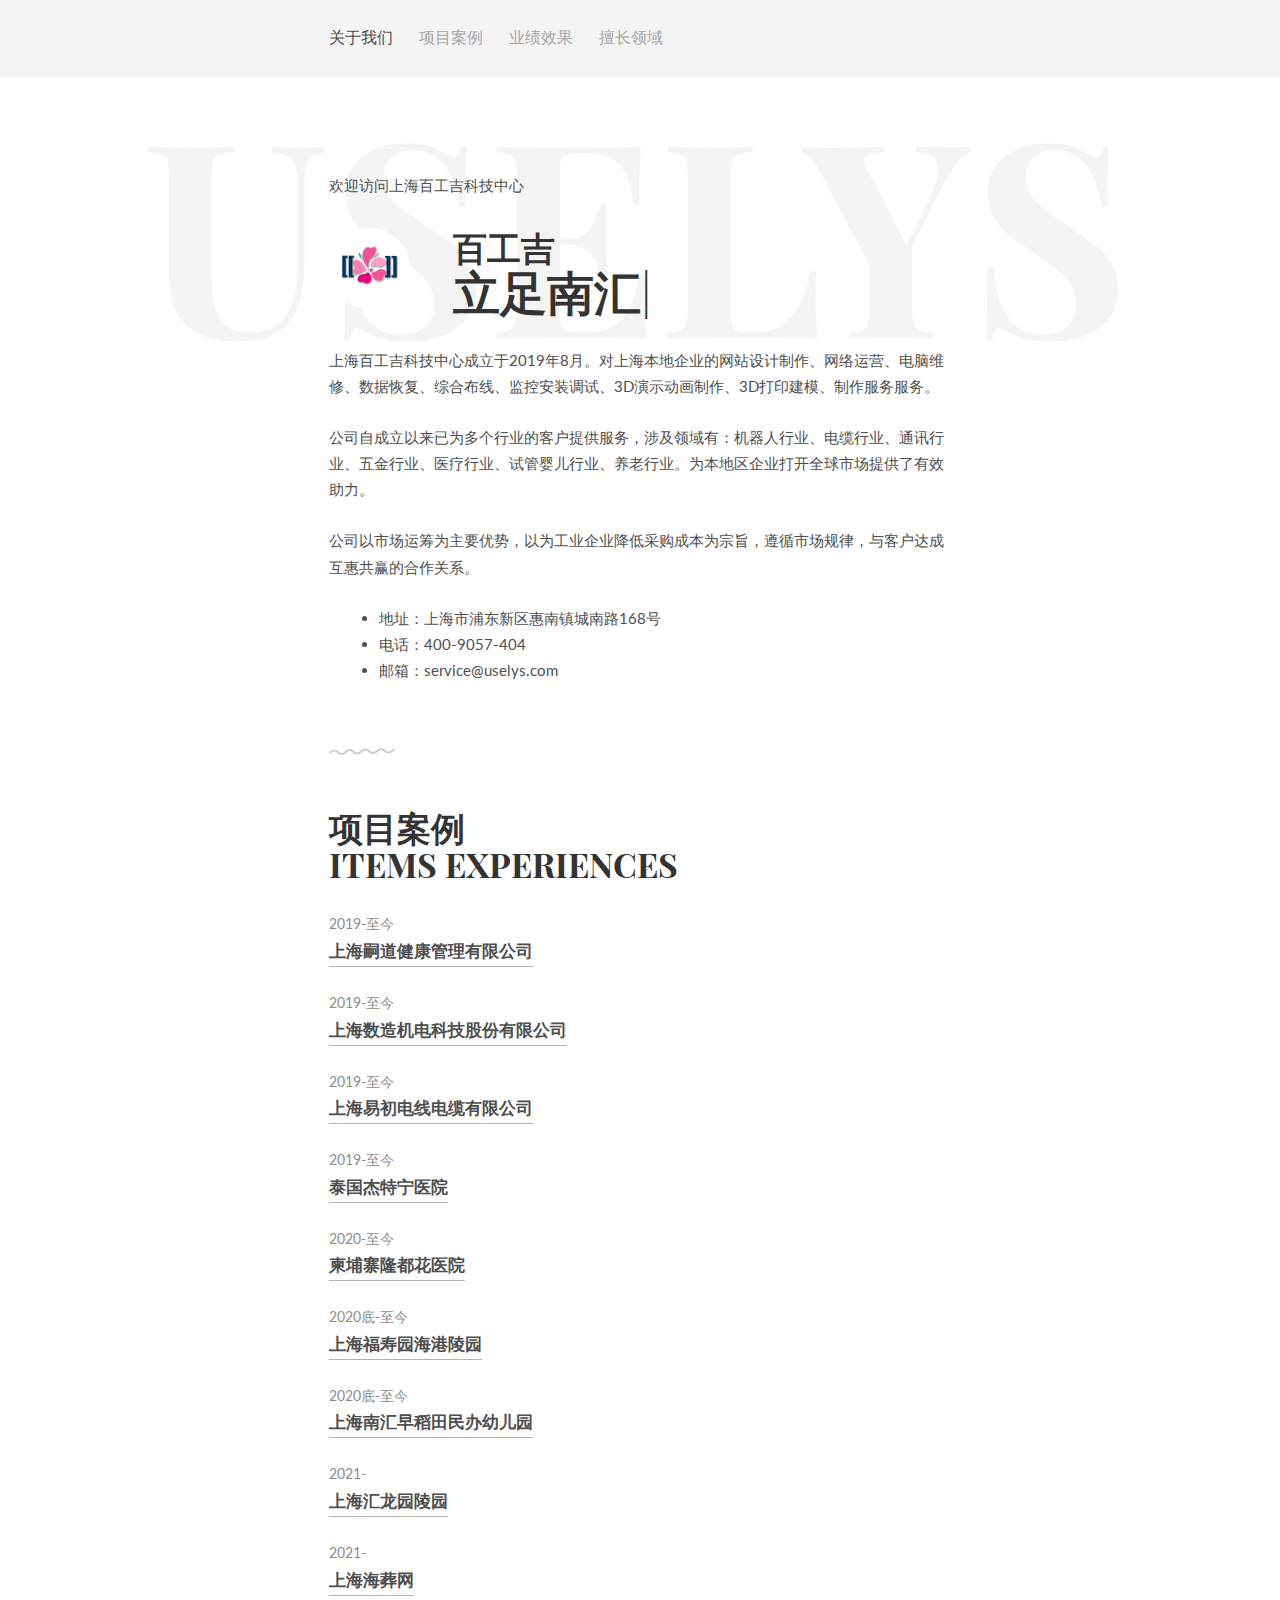
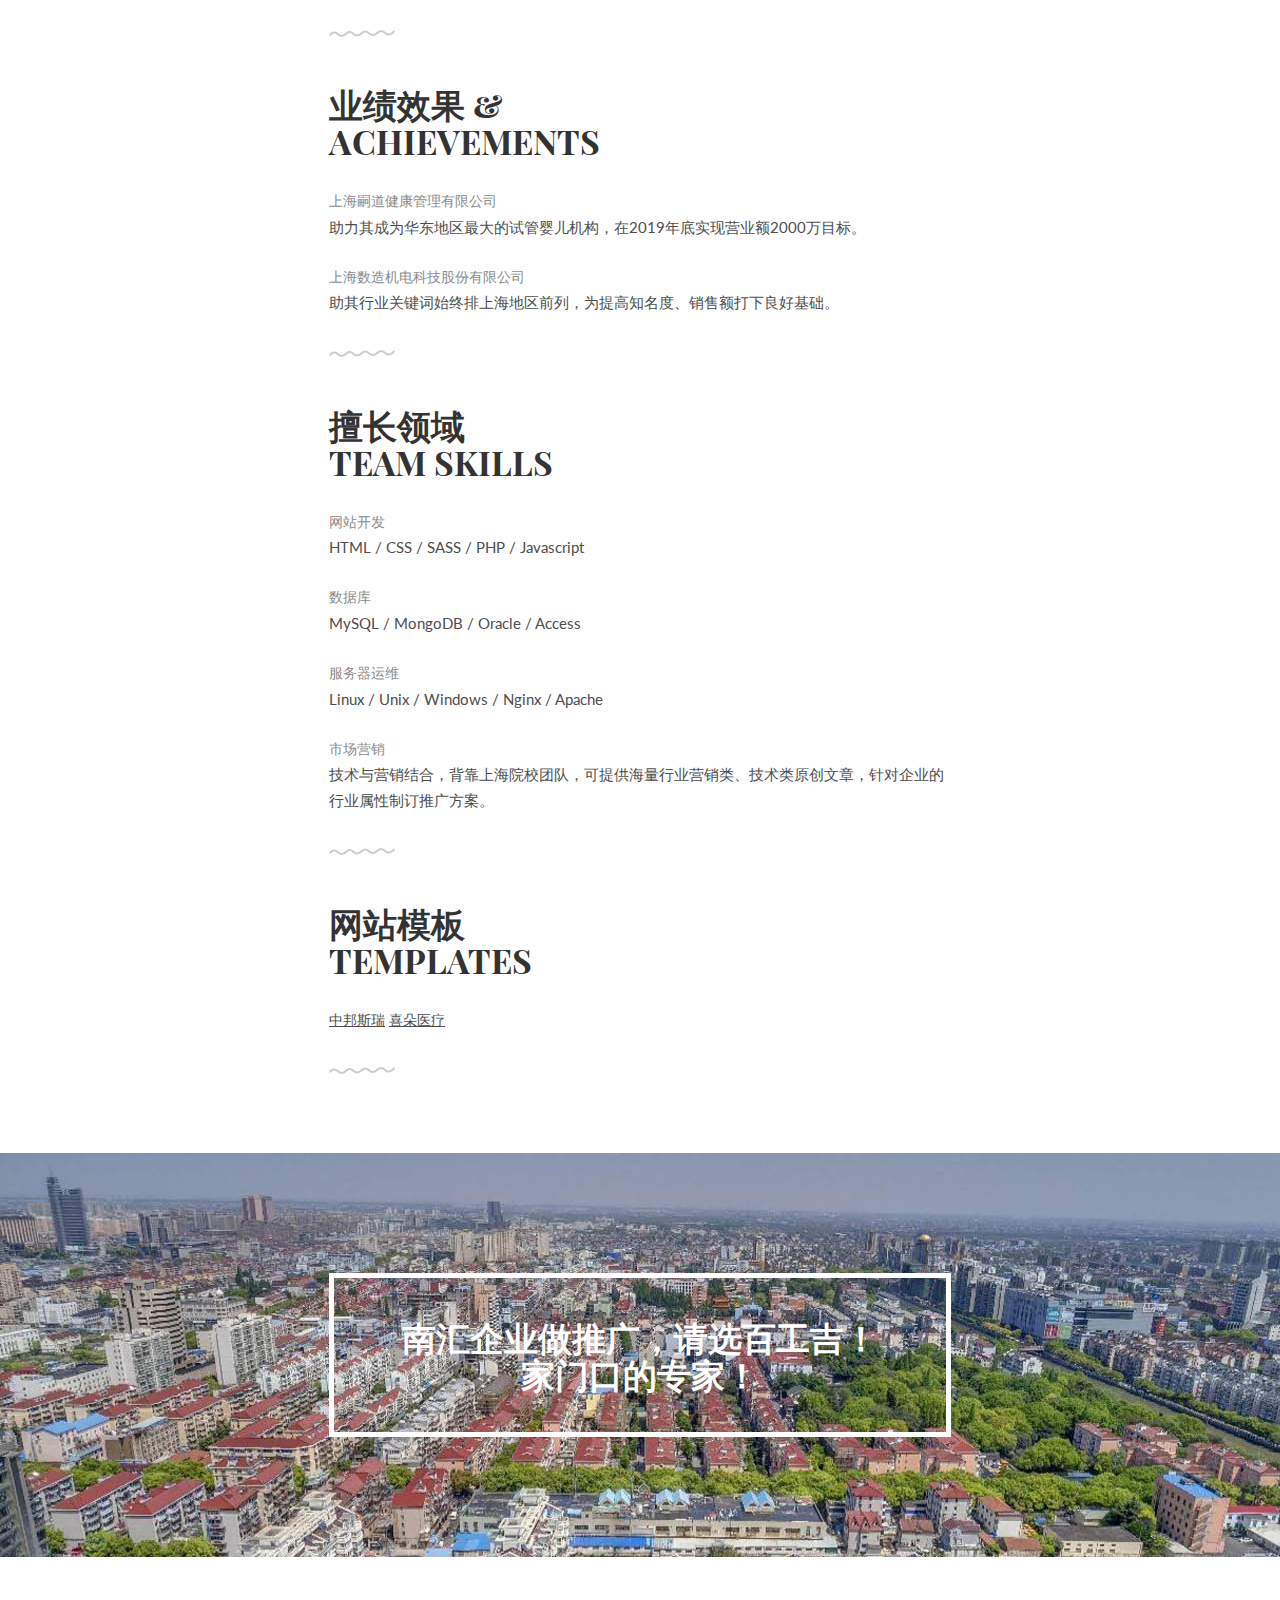
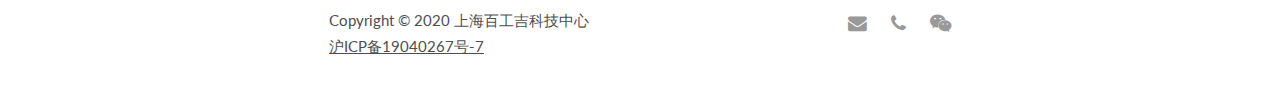
==== index.html @ 1d19311f "Update index.html" ====
<!DOCTYPE html>
<html>
<head>
<title>上海百工吉科技中心</title>
<meta charset="utf-8" />
<meta name="viewport" content="width=device-width, initial-scale=1">
<meta name="description" content="专注于对上海本地企业的网站设计制作、网络推广、电脑维修服务，在本地区有独有优势。">
<meta name="author" content="南汇村长">
<meta name="viewport" content="width=device-width, initial-scale=1" />
<link rel="stylesheet" href="css/kube.min.css" />
<link rel="stylesheet" href="css/font-awesome.min.css" />
<link rel="stylesheet" href="css/custom.min.css" />
<link rel="shortcut icon" href="img/favicon.ico" />
<link href='https://fonts.googleapis.com/css?family=Playfair+Display+SC:700' rel='stylesheet' type='text/css'>
<link href='https://fonts.googleapis.com/css?family=Lato:400,700' rel='stylesheet' type='text/css'>
<style>
	.intro h1:before {
		content: 'USELYS';
	}
</style>
</head>
<body>
<!-- Navigation -->
<div class="main-nav">
	<div class="container">
		<header class="group top-nav">
			<div class="navigation-toggle" data-tools="navigation-toggle" data-target="#navbar-1">
				<span class="logo">百工吉</span>
			</div>
			<nav id="navbar-1" class="navbar item-nav">
				<ul>
					<li class="active"><a href="#about">关于我们</a></li>
					<li><a href="#experiences">项目案例</a></li>
					<li><a href="#achievements">业绩效果</a></li>
					<li><a href="#skills">擅长领域</a></li>
				</ul>
			</nav>
		</header>
	</div>
</div>

<!-- Introduction -->
<div class="intro section" id="about">
	<div class="container">
		<p>欢迎访问上海百工吉科技中心</p>
		<div class="units-row units-split wrap">
			<div class="unit-20">
				<img src="img/ava.jpg" alt="Avatar">
			</div>
			<div class="unit-80">
				<h1>百工吉<br><span id="typed"></span></h1>
			</div>
			<p>
				上海百工吉科技中心成立于2019年8月。对上海本地企业的网站设计制作、网络运营、电脑维修、数据恢复、综合布线、监控安装调试、3D演示动画制作、3D打印建模、制作服务服务。
			</p>
			<p>
				公司自成立以来已为多个行业的客户提供服务，涉及领域有：机器人行业、电缆行业、通讯行业、五金行业、医疗行业、试管婴儿行业、养老行业。为本地区企业打开全球市场提供了有效助力。
			</p>
			<p>
				公司以市场运筹为主要优势，以为工业企业降低采购成本为宗旨，遵循市场规律，与客户达成互惠共赢的合作关系。
			</p>
			<ul>
				<li>地址：上海市浦东新区惠南镇城南路168号</li>
				<li>电话：400-9057-404</li>
				<li>邮箱：service@uselys.com</li>
			</ul>

		</div>
	</div>
</div>

<!-- Work Experience -->
<div class="work section second" id="experiences">
	<div class="container">
		<h1>项目案例<br>Items Experiences</h1>
		<ul class="work-list">
			<li>2019-至今</li>
			<li><a href="https://www.storkchina.com" target="_blank">上海嗣道健康管理有限公司</a></li>
		</ul>
		<ul class="work-list">
			<li>2019-至今</li>
			<li><a rel="nofollow" href="http://www.digitalmanu.com/" target="_blank">上海数造机电科技股份有限公司</a></li>
		</ul>
		<ul class="work-list">
			<li>2019-至今</li>
			<li><a rel="nofollow" href="https://www.echuflex.com/" target="_blank">上海易初电线电缆有限公司</a></li>
		</ul>
		<ul class="work-list">
			<li>2019-至今</li>
			<li><a rel="nofollow" href="https://www.jetaninchina.com/" target="_blank">泰国杰特宁医院</a></li>
		</ul>
		<ul class="work-list">
			<li>2020-至今</li>
			<li><a rel="nofollow" href="https://www.rumdulhospital.com/" target="_blank">柬埔寨隆都花医院</a></li>
		</ul>
		<ul class="work-list">
			<li>2020底-至今</li>
			<li><a rel="nofollow" href="https://www.shanghaifuneral.com/" target="_blank">上海福寿园海港陵园</a></li>
		</ul>
		<ul class="work-list">
			<li>2020底-至今</li>
			<li><a rel="nofollow" href="https://www.ipenh.com/" target="_blank">上海南汇早稻田民办幼儿园</a></li>
		</ul>
		<ul class="work-list">
			<li>2021-</li>
			<li><a rel="nofollow" href="https://www.soultoon.org/" target="_blank">上海汇龙园陵园</a></li>
		</ul>
		<ul class="work-list">
			<li>2021-</li>
			<li><a rel="nofollow" href="https://www.nanhuibz.com/" target="_blank">上海海葬网</a></li>
		</ul>

	</div>
</div>

<!-- Award & Achievements -->
<div class="award section second" id="achievements">
	<div class="container">
		<h1>业绩效果 &amp;<br>Achievements</h1>
		<ul class="award-list list-flat">
			<li>上海嗣道健康管理有限公司</li>
			<li>助力其成为华东地区最大的试管婴儿机构，在2019年底实现营业额2000万目标。</li>
		</ul>
		<ul class="award-list list-flat">
			<li>上海数造机电科技股份有限公司</li>
			<li>助其行业关键词始终排上海地区前列，为提高知名度、销售额打下良好基础。</li>
		</ul>
	</div>
</div>
<!-- Technical Skills -->
<div class="skills section second" id="skills">
	<div class="container">
		<h1>擅长领域<br>Team Skills</h1>
		<ul class="skill-list list-flat">
			<li>网站开发</li>
			<li>HTML / CSS / SASS / PHP / Javascript</li>
		</ul>
		<ul class="skill-list list-flat">
			<li>数据库</li>
			<li>MySQL / MongoDB / Oracle / Access</li>
		</ul>
		<ul class="skill-list list-flat">
			<li>服务器运维</li>
			<li>Linux / Unix / Windows / Nginx / Apache</li>
		</ul>
		<ul class="skill-list list-flat">
			<li>市场营销</li>
			<li>技术与营销结合，背靠上海院校团队，可提供海量行业营销类、技术类原创文章，针对企业的行业属性制订推广方案。</li>
		</ul>
	</div>
</div>

<div class="skills section second">
	<div class="container">
		<h1>网站模板<br>Templates</h1>
		<ul class="skill-list list-flat">
			<li><a href="https://demo000001.uselys.com">中邦斯瑞</a> <a href="https://demo000002.uselys.com">喜朵医疗</a></li>
			
		</ul>

	</div>
</div>

<!-- Quote -->
<div class="quote">
	<div class="container text-centered">
		<h1>南汇企业做推广，请选百工吉！ <br />家门口的专家！</h1>
	</div>
</div>

<footer>
	<div class="container">
		<div class="units-row">
			<div class="unit-50">
				<p>Copyright &copy; 2020 上海百工吉科技中心 <br /> <a rel="nofollow" href="https://beian.miit.gov.cn" target="_blank">沪ICP备19040267号-7</a></p>
			</div>
			<div class="unit-50">
				<ul class="social list-flat right">
					<li><a href="mailto:service@uselys.com"><i class="fa fa-envelope"></i></a></li>
					<li><a href="tel://13166322138"><i class="fa fa-phone"></i></a></li>
					<li><a href="wechat://13166322138"><i class="fa fa-wechat"></i></a></li>
				</ul>
			</div>
		</div>
	</div>
</footer>

<!-- Javascript -->
<script src="js/jquery.min.js"></script>
<script src="js/typed.min.js"></script>
<script src="js/kube.min.js"></script>
<script src="js/site.js"></script>
<script>
	function newTyped(){}$(function(){$("#typed").typed({
	// Change to edit type effect
	strings: ["立足南汇", "服务南汇", "共同致富"],

	typeSpeed:90,backDelay:700,contentType:"html",loop:!0,resetCallback:function(){newTyped()}}),$(".reset").click(function(){$("#typed").typed("reset")})});
</script>
<script>
var _hmt = _hmt || [];
(function() {
  var hm = document.createElement("script");
  hm.src = "https://hm.baidu.com/hm.js?5b2818a821d082c83058920a91858f3f";
  var s = document.getElementsByTagName("script")[0]; 
  s.parentNode.insertBefore(hm, s);
})();
</script>

</body>
</html>
---- css/kube.min.css ----
*,*:before,*:after{-webkit-box-sizing:border-box;-moz-box-sizing:border-box;box-sizing:border-box}html{font-family:sans-serif;-ms-text-size-adjust:100%;-webkit-text-size-adjust:100%}html,body,div,span,object,iframe,p,blockquote,pre,a,abbr,acronym,address,big,cite,code,del,dfn,em,img,ins,kbd,q,s,samp,small,strike,strong,sub,sup,tt,var,b,u,i,center,dl,dt,dd,ol,ul,li,fieldset,form,label,legend,table,caption,tbody,tfoot,thead,tr,th,td,article,aside,canvas,details,embed,figure,figcaption,footer,header,hgroup,menu,nav,output,ruby,section,summary,time,mark,audio,video,h1,h2,h3,h4,h5,h6{margin:0;padding:0;border:0;outline:0;font-size:100%;vertical-align:baseline;background:transparent}a:active,a:hover{outline:0}article,aside,details,figcaption,figure,footer,header,hgroup,main,nav,section,embed,object,iframe,audio,video,canvas,progress,meter,output,textarea{display:block}audio:not([controls]){display:none;height:0}blockquote,q{quotes:none}blockquote p:before,blockquote p:after,q:before,q:after{content:'';content:none}table{border-collapse:collapse;border-spacing:0}caption,th,td{text-align:left;vertical-align:top}thead th,thead td{font-weight:bold;vertical-align:bottom}a img,th img,td img{vertical-align:top}button,input,select,textarea{margin:0}textarea{overflow:auto;vertical-align:top;resize:vertical}button{width:auto;overflow:visible}input[type="reset"],input[type="submit"],input[type="file"],input[type="radio"],input[type="checkbox"],select,button{cursor:pointer}input[type="radio"],input[type="checkbox"]{font-size:110%;position:relative;top:-1px;margin-right:3px}input[type="search"]{-webkit-appearance:textfield}input[type="search"]::-webkit-search-decoration,input[type="search"]::-webkit-search-cancel-button{-webkit-appearance:none}hr{display:block;height:1px;border:0;border-top:1px solid #ddd}img,video,audio,embed,object{max-width:100%}img,video,embed,object{height:auto}embed,object{height:100%}img{vertical-align:middle;-ms-interpolation-mode:bicubic}body{font-family:"Helvetica Neue",Helvetica,Tahoma,sans-serif;font-size:.9375em;line-height:1.65em;background:#fff;color:#222}a{color:#134da5}a:focus,a:hover{color:#de2c3b}h1,h2,h3,h4,h5,h6,.h1,.h2,.h3,.h4,.h5,.h6{font-family:"Helvetica Neue",Helvetica,Tahoma,sans-serif;font-weight:bold;color:#000;text-rendering:optimizeLegibility;margin:0 0 .5em 0}h1,.h1,h2,.h2{line-height:1.1}h3,.h3,h4,.h4{line-height:1.3}h1,.h1{font-size:2.25em}h2,.h2{font-size:1.5em;margin-bottom:.7em}h3,.h3{font-size:1.3125em}h4,.h4{font-size:1.125em}h5,.h5{font-size:1em}h6,.h6{font-size:.75em;text-transform:uppercase}.lead{font-size:1.3125em;line-height:1.5;margin-bottom:1.0999999999999999em}p,ul,ol,dl,dd,dt,blockquote,td,th{line-height:1.65em}ul,ol,ul ul,ol ol,ul ol,ol ul{margin:0 0 0 3.3em}ul li,ol li{text-align:left}ol ol li{list-style-type:lower-alpha}ol ol ol li{list-style-type:lower-roman}p,ul,ol,dl,blockquote,hr,pre,table,form,fieldset,figure,address{margin-bottom:1.65em}blockquote{position:relative;font-style:italic;font-size:1.125em;margin-left:2.4749999999999996em;padding-left:1.65em;border-left:2px solid #ddd}blockquote p{margin-bottom:.5em}blockquote small,cite{color:rgba(0,0,0,0.4);font-style:italic}small,blockquote cite{font-size:12.75px;line-height:1}address{font-style:normal}dl dt{font-weight:bold}dd{margin-left:1.65em}s,del{text-decoration:line-through}abbr[title],dfn[title]{border-bottom:1px dotted #0f0f0f;cursor:help}strong,b{font-weight:bold}em,i{font-style:italic}sub,sup{font-size:11.25px;line-height:0;position:relative}sup{top:-0.5em}sub{bottom:-0.25em}figcaption{margin:.3em 0;font-size:12.75px;font-style:italic}ins,u{text-decoration:underline}mark{background-color:#ffc800;color:#0f0f0f;text-decoration:none}pre,code,kbd,samp,var,output{font-size:90%;font-style:normal;font-family:Menlo,Monaco,Consolas,"Courier New",monospace}pre{margin-top:1.65em;font-size:100%;line-height:1.5;color:#222;overflow:auto}code,samp,kbd{padding:3px 6px 2px 6px;display:inline-block;line-height:1;border-radius:2px}code{background:#f4f4f4;border:1px solid #d4d4d4}pre code{font-size:100%;border:0;padding:0;background:0;line-height:1.65em}var{color:rgba(0,0,0,0.5)}samp{background:#d3e3fb;border:1px solid #b2cef8}kbd{background:#0f0f0f;color:rgba(255,255,255,0.85);white-space:nowrap}button:active,button:focus{outline:0}textarea,select{font-family:"Helvetica Neue",Helvetica,Tahoma,sans-serif;font-size:1em;box-shadow:none}textarea,select[multiple],select[multiple="multiple"]{padding:.3em .35em;line-height:1.35em;width:100%}input[type="text"],input[type="password"],input[type="email"],input[type="url"],input[type="phone"],input[type="tel"],input[type="number"],input[type="datetime"],input[type="date"],input[type="month"],input[type="color"],input[type="time"],input[type="search"],input[type="datetime-local"]{font-family:"Helvetica Neue",Helvetica,Tahoma,sans-serif;font-size:1em;box-shadow:none;padding:.3em .35em;line-height:1.65em;border-radius:0;outline:0}select[multiple],select[multiple="multiple"],textarea,input[type="text"],input[type="password"],input[type="email"],input[type="url"],input[type="phone"],input[type="tel"],input[type="number"],input[type="datetime"],input[type="date"],input[type="month"],input[type="color"],input[type="time"],input[type="search"],input[type="datetime-local"]{background:#fff;border:1px solid #ccc;position:relative;z-index:2;-webkit-appearance:none}textarea[disabled],input[type="text"][disabled],input[type="password"][disabled],input[type="email"][disabled],input[type="url"][disabled],input[type="phone"][disabled],input[type="tel"][disabled],input[type="number"][disabled],input[type="datetime"][disabled],input[type="date"][disabled],input[type="month"][disabled],input[type="color"][disabled],input[type="time"][disabled],input[type="search"][disabled],input[type="datetime-local"][disabled]{resize:none;color:rgba(0,0,0,0.5)}select[disabled],input[type="checkbox"][disabled],input[type="radio"][disabled]{cursor:default}input::-moz-focus-inner,button::-moz-focus-inner{border:0;padding:0}input[type="range"]{position:relative;top:3px}select{margin-bottom:0!important}fieldset{padding:1.65em;margin-bottom:1.65em;border:1px solid #ccc}fieldset *:last-child{margin-bottom:0!important}legend{font-weight:bold;padding:0 1em;margin-left:-1em}table{max-width:100%;width:100%;empty-cells:show}table caption{text-transform:uppercase;padding:0 1.0999999999999999em;color:rgba(0,0,0,0.4);font-size:12.75px}table th,table td{border-bottom:1px solid #eee;padding:.825em 1.0999999999999999em}table tfoot th,table tfoot td{color:rgba(0,0,0,0.4)}.units-container:after,.units-row:after{content:"";display:table;clear:both}.units-container:after,.units-row:after{content:"";display:table;clear:both}.units-container{padding-top:1px;margin-top:-1px}.units-row{margin-bottom:1.65em}.width-100,.unit-100{width:100%}.width-90,.unit-90{width:90%}.width-80,.unit-80{width:80%}.width-75,.unit-75{width:75%}.width-70,.unit-70{width:70%}.width-66,.unit-66{width:66.6%}.width-65,.unit-65{width:65%}.width-60,.unit-60{width:60%}.width-50,.unit-50{width:50%}.width-40,.unit-40{width:40%}.width-35,.unit-35{width:35%}.width-33,.unit-33{width:33.3%}.width-30,.unit-30{width:30%}.width-25,.unit-25{width:25%}.width-20,.unit-20{width:20%}.width-10,.unit-10{width:10%}.units-row .unit-90,.units-row .unit-80,.units-row .unit-75,.units-row .unit-70,.units-row .unit-66,.units-row .unit-65,.units-row .unit-60,.units-row .unit-50,.units-row .unit-40,.units-row .unit-35,.units-row .unit-33,.units-row .unit-30,.units-row .unit-25,.units-row .unit-20,.units-row .unit-10{float:left;margin-left:3%}.units-row .unit-90:first-child,.units-row .unit-80:first-child,.units-row .unit-75:first-child,.units-row .unit-70:first-child,.units-row .unit-66:first-child,.units-row .unit-65:first-child,.units-row .unit-60:first-child,.units-row .unit-50:first-child,.units-row .unit-40:first-child,.units-row .unit-35:first-child,.units-row .unit-33:first-child,.units-row .unit-30:first-child,.units-row .unit-25:first-child,.units-row .unit-20:first-child,.units-row .unit-10:first-child{margin-left:0}.units-row .unit-90{width:89.7%}.units-row .unit-80{width:79.4%}.units-row .unit-75{width:74.25%}.units-row .unit-70{width:69.1%}.units-row .unit-66{width:65.66666666666666%}.units-row .unit-65{width:65.66666666666666%}.units-row .unit-60{width:58.800000000000004%}.units-row .unit-50{width:48.5%}.units-row .unit-40{width:38.2%}.units-row .unit-35{width:31.333333333333332%}.units-row .unit-33{width:31.333333333333332%}.units-row .unit-30{width:27.9%}.units-row .unit-25{width:22.75%}.units-row .unit-20{width:17.6%}.units-row .unit-10{width:7.3%}.unit-push-90,.unit-push-80,.unit-push-75,.unit-push-70,.unit-push-66,.unit-push-65,.unit-push-60,.unit-push-50,.unit-push-40,.unit-push-35,.unit-push-33,.unit-push-30,.unit-push-25,.unit-push-20,.unit-push-10{position:relative}.unit-push-90{left:92.7%}.unit-push-80{left:82.4%}.unit-push-75{left:77.25%}.unit-push-70{left:72.1%}.unit-push-66{left:68.66666666666666%}.unit-push-65{left:68.66666666666666%}.unit-push-60{left:61.800000000000004%}.unit-push-50{left:51.5%}.unit-push-40{left:41.2%}.unit-push-35{left:34.33333333333333%}.unit-push-33{left:34.33333333333333%}.unit-push-30{left:30.9%}.unit-push-25{left:25.75%}.unit-push-20{left:20.6%}.unit-push-10{left:10.3%}.units-row .unit-push-right{float:right}.units-row .unit-role-right{margin-left:3%;float:right}.units-row .unit-role-left{margin-left:0}.centered,.unit-centered{float:none!important;margin:0 auto!important}.unit-padding{padding:1.65em}.units-padding .unit-100,.units-padding .unit-90,.units-padding .unit-80,.units-padding .unit-75,.units-padding .unit-70,.units-padding .unit-66,.units-padding .unit-65,.units-padding .unit-60,.units-padding .unit-50,.units-padding .unit-40,.units-padding .unit-35,.units-padding .unit-33,.units-padding .unit-30,.units-padding .unit-25,.units-padding .unit-20,.units-padding .unit-10{padding:1.65em}.units-split .unit-90,.units-split .unit-80,.units-split .unit-75,.units-split .unit-70,.units-split .unit-66,.units-split .unit-65,.units-split .unit-60,.units-split .unit-50,.units-split .unit-40,.units-split .unit-35,.units-split .unit-33,.units-split .unit-30,.units-split .unit-25,.units-split .unit-20,.units-split .unit-10{margin-left:0}.units-split .unit-90{width:90%}.units-split .unit-80{width:80%}.units-split .unit-75{width:75%}.units-split .unit-70{width:70%}.units-split .unit-66{width:66.6%}.units-split .unit-65{width:65%}.units-split .unit-60{width:60%}.units-split .unit-50{width:50%}.units-split .unit-40{width:40%}.units-split .unit-35{width:35%}.units-split .unit-33{width:33.3%}.units-split .unit-30{width:30%}.units-split .unit-25{width:25%}.units-split .unit-20{width:20%}.units-split .unit-10{width:10%}.blocks-2,.blocks-3,.blocks-4,.blocks-5,.blocks-6{padding-left:0;list-style:none;margin-left:-3%}.blocks-2:after,.blocks-3:after,.blocks-4:after,.blocks-5:after,.blocks-6:after{content:"";display:table;clear:both}.blocks-2:after,.blocks-3:after,.blocks-4:after,.blocks-5:after,.blocks-6:after{content:"";display:table;clear:both}.blocks-2>li,.blocks-3>li,.blocks-4>li,.blocks-5>li,.blocks-6>li{height:auto;float:left;margin-bottom:1.65em;margin-left:3%}.blocks-2>li ul,.blocks-3>li ul,.blocks-4>li ul,.blocks-5>li ul,.blocks-6>li ul{list-style-type:disc}.blocks-2>li ul ul,.blocks-3>li ul ul,.blocks-4>li ul ul,.blocks-5>li ul ul,.blocks-6>li ul ul{list-style-type:circle}.blocks-2>li li,.blocks-3>li li,.blocks-4>li li,.blocks-5>li li,.blocks-6>li li{float:none;margin:0}.blocks-2>li{width:47%}.blocks-3>li{width:30.333333333333332%}.blocks-4>li{width:22%}.blocks-5>li{width:17%}.blocks-6>li{width:13.666666666666666%}.block-first{clear:both}table.table-bordered td,table.table-bordered th{border:1px solid #eee}table.table-simple td,table.table-simple th,table.table-simple caption{border:0;padding-left:0}table.table-flat td,table.table-flat th,table.table-flat caption{border:0;padding:0}table.table-stroked td,table.table-stroked th{border-bottom:1px solid #eee}table.table-stripped tbody tr:nth-child(odd) td{background:#f8f8f8}table.table-hovered tbody tr:hover td{background-color:#f4f4f4}.table-container{width:100%;overflow:auto;margin-bottom:1.65em}.table-container table{margin-bottom:0}.table-container::-webkit-scrollbar{-webkit-appearance:none;width:14px;height:14px}.table-container::-webkit-scrollbar-thumb{border-radius:8px;border:3px solid #fff;background-color:rgba(0,0,0,0.3)}.forms .btn,.forms input[type="submit"].btn,.forms button,.forms input[type="submit"],.forms input[type="reset"]{padding:.3625em 1.3em}.forms .btn-outline{padding:.3em 1.3em}.forms .btn-outline.bold{padding:.2375em 1.3em}.forms label{display:block;margin-bottom:1.0999999999999999em}.forms input[type="text"],.forms input[type="password"],.forms input[type="email"],.forms input[type="url"],.forms input[type="phone"],.forms input[type="tel"],.forms input[type="number"],.forms input[type="datetime"],.forms input[type="date"],.forms input[type="month"],.forms input[type="color"],.forms input[type="time"],.forms input[type="search"],.forms input[type="range"],.forms input[type="file"],.forms input[type="datetime-local"],.forms textarea,.forms select{display:block}.forms-inline input[type="text"],.forms-inline-list input[type="text"],.forms-inline input[type="password"],.forms-inline-list input[type="password"],.forms-inline input[type="email"],.forms-inline-list input[type="email"],.forms-inline input[type="url"],.forms-inline-list input[type="url"],.forms-inline input[type="phone"],.forms-inline-list input[type="phone"],.forms-inline input[type="tel"],.forms-inline-list input[type="tel"],.forms-inline input[type="number"],.forms-inline-list input[type="number"],.forms-inline input[type="datetime"],.forms-inline-list input[type="datetime"],.forms-inline input[type="date"],.forms-inline-list input[type="date"],.forms-inline input[type="month"],.forms-inline-list input[type="month"],.forms-inline input[type="color"],.forms-inline-list input[type="color"],.forms-inline input[type="time"],.forms-inline-list input[type="time"],.forms-inline input[type="search"],.forms-inline-list input[type="search"],.forms-inline input[type="range"],.forms-inline-list input[type="range"],.forms-inline input[type="file"],.forms-inline-list input[type="file"],.forms-inline input[type="datetime-local"],.forms-inline-list input[type="datetime-local"],.forms-inline textarea,.forms-inline-list textarea,.forms-inline select,.forms-inline-list select{display:inline-block}.forms-list,.forms-inline,.forms-inline-list{margin:0;padding:0;margin-bottom:1.0999999999999999em;list-style:none}.forms-list label,.forms-inline label,.forms-inline-list li,.forms-inline-list li label{display:inline-block;margin-bottom:0}.forms-inline-list li label{margin-right:.825em}.forms-inline-list li{margin-bottom:3px}.forms-list li{margin-bottom:6px}.forms-desc{margin-top:4px;color:rgba(0,0,0,0.4);font-size:12.75px;line-height:1.4em}input[type="text"],input[type="password"],input[type="email"],input[type="url"],input[type="phone"],input[type="tel"],input[type="number"],input[type="datetime"],input[type="date"],input[type="month"],input[type="color"],input[type="time"],input[type="search"],input[type="datetime-local"],textarea{-moz-transition:border ease .5s;transition:border ease .5s}.error,.success{font-weight:normal;font-size:12.75px}input.input-error,textarea.input-error,select.input-error,.input-error{border-color:#de2c3b;box-shadow:0 0 0 2px rgba(222,44,59,0.3),0 1px 2px rgba(0,0,0,0.2) inset}input.input-success,textarea.input-success,select.input-success,.input-success{border-color:#2c9f42;box-shadow:0 0 0 2px rgba(44,159,66,0.3),0 1px 2px rgba(0,0,0,0.2) inset}input.input-gray,textarea.input-gray,select.input-gray,.input-gray{border-color:#b3b6b7;box-shadow:0 0 0 2px rgba(179,182,183,0.4),0 1px 2px rgba(0,0,0,0.2) inset}input[type="text"]:focus,input[type="password"]:focus,input[type="email"]:focus,input[type="url"]:focus,input[type="phone"]:focus,input[type="tel"]:focus,input[type="number"]:focus,input[type="datetime"]:focus,input[type="date"]:focus,input[type="month"]:focus,input[type="color"]:focus,input[type="time"]:focus,input[type="search"]:focus,input[type="datetime-local"]:focus,textarea:focus{outline:0;border-color:#2575ed;box-shadow:0 0 0 2px rgba(37,117,237,0.3),0 1px 2px rgba(0,0,0,0.2) inset}input.input-search,input[type="search"]{padding-right:.5em;padding-left:.5em;margin-bottom:0;border-radius:15px}input.input-on-black{border:1px solid rgba(255,255,255,0.1);background:rgba(255,255,255,0.35)}input.input-on-black::-webkit-input-placeholder{color:rgba(255,255,255,0.6)}input.input-on-black::-moz-placeholder{color:rgba(255,255,255,0.6)}input.input-on-black:focus,input.input-on-black.active{border:1px solid #fff;background:#fff;box-shadow:none}input.input-on-black:focus::-webkit-input-placeholder,input.input-on-black.active::-webkit-input-placeholder{color:#aaa}input.input-on-black:focus::-moz-placeholder,input.input-on-black.active::-moz-placeholder{color:#aaa}input.input-big{font-size:18px}input.input-small{font-size:12.75px}input.input-smaller{font-size:11.25px}.input-groups{display:table!important}.input-groups input{width:100%}.input-groups input,.input-groups .input-append,.input-groups .input-prepend,.input-groups .btn-append{display:table-cell!important}.input-groups .btn-append,.input-groups .input-append,.input-groups .input-prepend{width:1%;vertical-align:middle}.input-groups .input-append,.input-groups .input-prepend{background-color:#f4f4f4;border:1px solid #d4d4d4;margin:0;padding:.45em .75em .15em .75em;color:rgba(0,0,0,0.6);line-height:1.65em;font-size:12.75px;white-space:nowrap}.input-groups .input-prepend{border-right:0}.input-groups .input-append{position:relative;z-index:1;border-left:none}.input-groups .btn-append .btn{display:block;height:auto;border-radius:0 2px 2px 0}.navbar{font-size:105%;margin-bottom:1.65em}.navbar:after{content:"";display:table;clear:both}.navbar:after{content:"";display:table;clear:both}.navbar.navbar-left{float:left}.navbar.navbar-right{float:right}.navbar ul{list-style:none;margin:0}.navbar ul:after{content:"";display:table;clear:both}.navbar ul:after{content:"";display:table;clear:both}.navbar li{float:left;margin-right:1.65em}.navbar.navbar-right li{margin-right:0;margin-left:1.65em}.navbar a,.navbar span{display:block;text-decoration:none}.navbar a:hover{color:#de2c3b;text-decoration:underline}.navbar li.active a,.navbar span{text-decoration:none;cursor:text;color:rgba(0,0,0,0.4)}.navigation-toggle{display:none;text-transform:uppercase;position:relative;color:#0f0f0f;background-color:#fff}.navigation-toggle:after{position:absolute;z-index:1;top:50%;margin-top:-12px;left:10px;content:"\2630";font-size:24px;line-height:1}.navigation-toggle.navigation-toggle-black{background-color:#0f0f0f;color:#fff}.navigation-toggle.navigation-toggle-show{margin-bottom:1.65em}.navigation-toggle span{position:relative;z-index:2;cursor:pointer;display:block;padding:10px 20px 10px 40px}.navigation-fixed{position:fixed;top:0;left:0;z-index:101}.navbar-pills a,.navbar-pills span{padding:.825em 1.65em}.navbar-pills a:hover{color:#0f0f0f;background:#eee}.navbar-pills li.active a,.navbar-pills span{text-decoration:none;cursor:text;color:rgba(0,0,0,0.4);background:#eee}.navbar-pills li{margin-right:1px}.navbar-pills.navbar-right li{margin-left:1px}.fullwidth ul{width:100%}.fullwidth li{float:none!important;margin:0;display:table-cell;width:1%;text-align:center}.fullwidth li a,.fullwidth li span{display:block}.nav{margin-bottom:1.65em}.nav ul{list-style:none;margin:0}.nav ul li ul{margin-left:2em;font-size:.95em}.nav a,.nav span{display:block;padding:.5em 0}.nav a{color:#0f0f0f;text-decoration:none}.nav a:hover{color:#de2c3b;text-decoration:underline}.nav li.active a,.nav span{text-decoration:none;cursor:text;color:rgba(0,0,0,0.4)}.nav i.fa{width:1.65em}.nav-stacked li{margin-bottom:1px}.nav-stacked a,.nav-stacked span{padding:.6em .7em}.nav-stacked a{background:#f6f6f6}.nav-stacked a:hover{color:#000;background:#eee}.nav-stacked li.active a,.nav-stacked span{background:#fff;text-decoration:none;cursor:text;color:rgba(0,0,0,0.3)}.nav-stats li{position:relative}.nav-stats a,.nav-stats span{padding-right:50px}.nav-stats sup,.nav-stats .badge{position:absolute;top:50%;right:0}.nav-stats sup{color:rgba(0,0,0,0.4)}.nav-stats .badge{margin-top:-8px}.nav-tabs{border-bottom:1px solid #e3e3e3;margin-bottom:1.65em}.nav-tabs:after{content:"";display:table;clear:both}.nav-tabs:after{content:"";display:table;clear:both}.nav-tabs ul{list-style:none;margin:0}.nav-tabs li{float:left;margin-right:2px}.nav-tabs a,.nav-tabs span{display:block;line-height:1;padding:.825em 1.65em;border:1px solid transparent}.nav-tabs a{color:rgba(0,0,0,0.5);text-decoration:none}.nav-tabs a:focus,.nav-tabs a:hover{color:#0f0f0f;text-decoration:underline;background-color:#eee}.nav-tabs li.active a,.nav-tabs span{color:#0f0f0f;background:#fff;position:relative;border:1px solid #ddd;border-bottom:1px solid #fff;bottom:-1px;cursor:default;text-decoration:none}.breadcrumbs{margin-bottom:1.65em}.breadcrumbs:after{content:"";display:table;clear:both}.breadcrumbs:after{content:"";display:table;clear:both}.breadcrumbs ul{font-size:.9em;color:rgba(0,0,0,0.4);list-style:none;margin:0}.breadcrumbs ul:after{content:"";display:table;clear:both}.breadcrumbs ul:after{content:"";display:table;clear:both}.breadcrumbs li{float:left;margin-right:5px}.breadcrumbs li+li:before{content:" > ";color:#aaa;font-size:12px;margin:0 7px 0 5px;position:relative;top:-1px}.breadcrumbs.breadcrumbs-path li+li:before{content:" / ";top:0}.breadcrumbs a{color:#0f0f0f;text-decoration:none}.breadcrumbs a:hover{color:#0f0f0f;text-decoration:underline}.breadcrumbs li.active a,.breadcrumbs span,.breadcrumbs li.active a:hover{text-decoration:none;cursor:text;color:rgba(0,0,0,0.4)}.pagination{position:relative;left:-9px;margin-left:0;list-style:none}.pagination:after{content:"";display:table;clear:both}.pagination:after{content:"";display:table;clear:both}.pagination li{float:left;margin-right:2px}.pagination a,.pagination span{display:block;padding:7px 9px;line-height:1;border-radius:2px;color:#0f0f0f;text-decoration:none}.pagination span,.pagination li.active a,.pagination li.active a:hover{color:#fff;background-color:#0f0f0f;cursor:text}.pagination a:focus,.pagination a:hover{text-decoration:none;background-color:#0f0f0f;color:#fff}.btn,input[type="submit"].btn{display:inline-block;vertical-align:top;font-family:"Helvetica Neue",Helvetica,Tahoma,sans-serif;font-size:1em;font-weight:400;line-height:1.65em;text-align:center;text-decoration:none;color:#222;-webkit-appearance:none;outline:0;margin:0;border:0;border-radius:2px;box-shadow:none;cursor:pointer;background:#e0e3e5;padding:.55em 2.5em}.btn:hover,input[type="submit"].btn:hover{color:rgba(0,0,0,0.5);background:#b3b6b7}.btn::-moz-focus-inner{border:0;padding:0}.btn-big,input[type="submit"].btn-big{font-size:18px}.btn-small,input[type="submit"].btn-small{font-size:12.75px}.btn-smaller,input[type="submit"].btn-smaller{font-size:11.25px;vertical-align:baseline}.btn-round{border-radius:15px}.btn-outline,input[type="submit"].btn-outline{background:0;padding:.48750000000000004em 2.5em;border:1px solid #0f0f0f}.btn-outline:hover,input[type="submit"].btn-outline:hover{border-color:#b3b6b7}.btn-outline.btn-active{padding:.55em 2.5em}.btn-outline.bold{border-width:2px;padding:.42500000000000004em 2.5em}.btn-active,.btn[disabled],.btn-disabled{background:0;background:#b3b6b7;color:rgba(0,0,0,0.5)}.btn-active:hover,.btn[disabled]:hover,.btn-disabled:hover{color:rgba(0,0,0,0.5);background:#b3b6b7}.btn-active{box-shadow:0 1px 3px rgba(0,0,0,0.4) inset}.btn-outline.btn[disabled],.btn-outline.btn-disabled{background:0;box-shadow:none;color:rgba(0,0,0,0.3);border:1px solid rgba(0,0,0,0.1)}.btn-outline.btn-active{background:0;color:rgba(0,0,0,0.4);border:0;box-shadow:0 1px 3px rgba(0,0,0,0.2) inset}.btn[disabled],.btn-disabled{cursor:default;box-shadow:none}.btn-blue,input[type="submit"].btn-blue{color:rgba(255,255,255,0.9);background:#2575ed}.btn-blue:hover,input[type="submit"].btn-blue:hover{color:rgba(255,255,255,0.6);background:#1a52a5}.btn-blue.btn-active,input[type="submit"].btn-blue.btn-active{box-shadow:0 1px 4px rgba(0,0,0,0.5) inset}.btn-blue.btn-active,input[type="submit"].btn-blue.btn-active,.btn-blue.btn-disabled,input[type="submit"].btn-blue.btn-disabled,.btn-blue.btn[disabled],input[type="submit"].btn-blue.btn[disabled]{color:rgba(255,255,255,0.5);background:#1a52a5}.btn-blue.btn-active:hover,input[type="submit"].btn-blue.btn-active:hover,.btn-blue.btn-disabled:hover,input[type="submit"].btn-blue.btn-disabled:hover,.btn-blue.btn[disabled]:hover,input[type="submit"].btn-blue.btn[disabled]:hover{color:rgba(255,255,255,0.5)}.btn-blue.btn-outline,input[type="submit"].btn-blue.btn-outline{background:0;border-color:#2575ed;color:#2575ed}.btn-blue.btn-outline:hover,input[type="submit"].btn-blue.btn-outline:hover{color:rgba(255,255,255,0.9);background:#2575ed}.btn-blue.btn-outline.btn[disabled],input[type="submit"].btn-blue.btn-outline.btn[disabled],.btn-blue.btn-outline.btn-disabled,input[type="submit"].btn-blue.btn-outline.btn-disabled{background:0;box-shadow:none;color:rgba(37,117,237,0.4);border:1px solid rgba(37,117,237,0.3)}.btn-blue.btn-outline.btn-active,input[type="submit"].btn-blue.btn-outline.btn-active{background:0;color:rgba(37,117,237,0.6);border:0;box-shadow:0 1px 3px rgba(26,82,165,0.6) inset}.btn-blue:hover,input[type="submit"].btn-blue:hover{color:rgba(255,255,255,0.6);background:#1a52a5}.btn-blue.btn-active,input[type="submit"].btn-blue.btn-active{box-shadow:0 1px 4px rgba(0,0,0,0.5) inset}.btn-blue.btn-active,input[type="submit"].btn-blue.btn-active,.btn-blue.btn-disabled,input[type="submit"].btn-blue.btn-disabled,.btn-blue.btn[disabled],input[type="submit"].btn-blue.btn[disabled]{color:rgba(255,255,255,0.5);background:#1a52a5}.btn-blue.btn-active:hover,input[type="submit"].btn-blue.btn-active:hover,.btn-blue.btn-disabled:hover,input[type="submit"].btn-blue.btn-disabled:hover,.btn-blue.btn[disabled]:hover,input[type="submit"].btn-blue.btn[disabled]:hover{color:rgba(255,255,255,0.5)}.btn-blue.btn-outline,input[type="submit"].btn-blue.btn-outline{background:0;border-color:#2575ed;color:#2575ed}.btn-blue.btn-outline:hover,input[type="submit"].btn-blue.btn-outline:hover{color:rgba(255,255,255,0.9);background:#2575ed}.btn-blue.btn-outline.btn[disabled],input[type="submit"].btn-blue.btn-outline.btn[disabled],.btn-blue.btn-outline.btn-disabled,input[type="submit"].btn-blue.btn-outline.btn-disabled{background:0;box-shadow:none;color:rgba(37,117,237,0.4);border:1px solid rgba(37,117,237,0.3)}.btn-blue.btn-outline.btn-active,input[type="submit"].btn-blue.btn-outline.btn-active{background:0;color:rgba(37,117,237,0.6);border:0;box-shadow:0 1px 3px rgba(26,82,165,0.6) inset}.btn-red,input[type="submit"].btn-red{color:rgba(255,255,255,0.9);background:#de2c3b}.btn-red:hover,input[type="submit"].btn-red:hover{color:rgba(255,255,255,0.6);background:#b2232f}.btn-red.btn-active,input[type="submit"].btn-red.btn-active{box-shadow:0 1px 4px rgba(0,0,0,0.5) inset}.btn-red.btn-active,input[type="submit"].btn-red.btn-active,.btn-red.btn-disabled,input[type="submit"].btn-red.btn-disabled,.btn-red.btn[disabled],input[type="submit"].btn-red.btn[disabled]{color:rgba(255,255,255,0.5);background:#b2232f}.btn-red.btn-active:hover,input[type="submit"].btn-red.btn-active:hover,.btn-red.btn-disabled:hover,input[type="submit"].btn-red.btn-disabled:hover,.btn-red.btn[disabled]:hover,input[type="submit"].btn-red.btn[disabled]:hover{color:rgba(255,255,255,0.5)}.btn-red.btn-outline,input[type="submit"].btn-red.btn-outline{background:0;border-color:#de2c3b;color:#de2c3b}.btn-red.btn-outline:hover,input[type="submit"].btn-red.btn-outline:hover{color:rgba(255,255,255,0.9);background:#de2c3b}.btn-red.btn-outline.btn[disabled],input[type="submit"].btn-red.btn-outline.btn[disabled],.btn-red.btn-outline.btn-disabled,input[type="submit"].btn-red.btn-outline.btn-disabled{background:0;box-shadow:none;color:rgba(222,44,59,0.4);border:1px solid rgba(222,44,59,0.3)}.btn-red.btn-outline.btn-active,input[type="submit"].btn-red.btn-outline.btn-active{background:0;color:rgba(222,44,59,0.6);border:0;box-shadow:0 1px 3px rgba(178,35,47,0.6) inset}.btn-red:hover,input[type="submit"].btn-red:hover{color:rgba(255,255,255,0.6);background:#b2232f}.btn-red.btn-active,input[type="submit"].btn-red.btn-active{box-shadow:0 1px 4px rgba(0,0,0,0.5) inset}.btn-red.btn-active,input[type="submit"].btn-red.btn-active,.btn-red.btn-disabled,input[type="submit"].btn-red.btn-disabled,.btn-red.btn[disabled],input[type="submit"].btn-red.btn[disabled]{color:rgba(255,255,255,0.5);background:#b2232f}.btn-red.btn-active:hover,input[type="submit"].btn-red.btn-active:hover,.btn-red.btn-disabled:hover,input[type="submit"].btn-red.btn-disabled:hover,.btn-red.btn[disabled]:hover,input[type="submit"].btn-red.btn[disabled]:hover{color:rgba(255,255,255,0.5)}.btn-red.btn-outline,input[type="submit"].btn-red.btn-outline{background:0;border-color:#de2c3b;color:#de2c3b}.btn-red.btn-outline:hover,input[type="submit"].btn-red.btn-outline:hover{color:rgba(255,255,255,0.9);background:#de2c3b}.btn-red.btn-outline.btn[disabled],input[type="submit"].btn-red.btn-outline.btn[disabled],.btn-red.btn-outline.btn-disabled,input[type="submit"].btn-red.btn-outline.btn-disabled{background:0;box-shadow:none;color:rgba(222,44,59,0.4);border:1px solid rgba(222,44,59,0.3)}.btn-red.btn-outline.btn-active,input[type="submit"].btn-red.btn-outline.btn-active{background:0;color:rgba(222,44,59,0.6);border:0;box-shadow:0 1px 3px rgba(178,35,47,0.6) inset}.btn-green,input[type="submit"].btn-green{color:rgba(255,255,255,0.9);background:#2c9f42}.btn-green:hover,input[type="submit"].btn-green:hover{color:rgba(255,255,255,0.6);background:#237f35}.btn-green.btn-active,input[type="submit"].btn-green.btn-active{box-shadow:0 1px 4px rgba(0,0,0,0.5) inset}.btn-green.btn-active,input[type="submit"].btn-green.btn-active,.btn-green.btn-disabled,input[type="submit"].btn-green.btn-disabled,.btn-green.btn[disabled],input[type="submit"].btn-green.btn[disabled]{color:rgba(255,255,255,0.5);background:#237f35}.btn-green.btn-active:hover,input[type="submit"].btn-green.btn-active:hover,.btn-green.btn-disabled:hover,input[type="submit"].btn-green.btn-disabled:hover,.btn-green.btn[disabled]:hover,input[type="submit"].btn-green.btn[disabled]:hover{color:rgba(255,255,255,0.5)}.btn-green.btn-outline,input[type="submit"].btn-green.btn-outline{background:0;border-color:#2c9f42;color:#2c9f42}.btn-green.btn-outline:hover,input[type="submit"].btn-green.btn-outline:hover{color:rgba(255,255,255,0.9);background:#2c9f42}.btn-green.btn-outline.btn[disabled],input[type="submit"].btn-green.btn-outline.btn[disabled],.btn-green.btn-outline.btn-disabled,input[type="submit"].btn-green.btn-outline.btn-disabled{background:0;box-shadow:none;color:rgba(44,159,66,0.4);border:1px solid rgba(44,159,66,0.3)}.btn-green.btn-outline.btn-active,input[type="submit"].btn-green.btn-outline.btn-active{background:0;color:rgba(44,159,66,0.6);border:0;box-shadow:0 1px 3px rgba(35,127,53,0.6) inset}.btn-green:hover,input[type="submit"].btn-green:hover{color:rgba(255,255,255,0.6);background:#237f35}.btn-green.btn-active,input[type="submit"].btn-green.btn-active{box-shadow:0 1px 4px rgba(0,0,0,0.5) inset}.btn-green.btn-active,input[type="submit"].btn-green.btn-active,.btn-green.btn-disabled,input[type="submit"].btn-green.btn-disabled,.btn-green.btn[disabled],input[type="submit"].btn-green.btn[disabled]{color:rgba(255,255,255,0.5);background:#237f35}.btn-green.btn-active:hover,input[type="submit"].btn-green.btn-active:hover,.btn-green.btn-disabled:hover,input[type="submit"].btn-green.btn-disabled:hover,.btn-green.btn[disabled]:hover,input[type="submit"].btn-green.btn[disabled]:hover{color:rgba(255,255,255,0.5)}.btn-green.btn-outline,input[type="submit"].btn-green.btn-outline{background:0;border-color:#2c9f42;color:#2c9f42}.btn-green.btn-outline:hover,input[type="submit"].btn-green.btn-outline:hover{color:rgba(255,255,255,0.9);background:#2c9f42}.btn-green.btn-outline.btn[disabled],input[type="submit"].btn-green.btn-outline.btn[disabled],.btn-green.btn-outline.btn-disabled,input[type="submit"].btn-green.btn-outline.btn-disabled{background:0;box-shadow:none;color:rgba(44,159,66,0.4);border:1px solid rgba(44,159,66,0.3)}.btn-green.btn-outline.btn-active,input[type="submit"].btn-green.btn-outline.btn-active{background:0;color:rgba(44,159,66,0.6);border:0;box-shadow:0 1px 3px rgba(35,127,53,0.6) inset}.btn-black,input[type="submit"].btn-black{color:rgba(255,255,255,0.9);background:#0f0f0f}.btn-black:hover,input[type="submit"].btn-black:hover{color:rgba(255,255,255,0.6);background:#363738}.btn-black.btn-active,input[type="submit"].btn-black.btn-active{box-shadow:0 1px 4px rgba(0,0,0,0.7) inset}.btn-black.btn-active,input[type="submit"].btn-black.btn-active,.btn-black.btn-disabled,input[type="submit"].btn-black.btn-disabled,.btn-black.btn[disabled],input[type="submit"].btn-black.btn[disabled]{color:rgba(255,255,255,0.5);background:#363738}.btn-black.btn-active:hover,input[type="submit"].btn-black.btn-active:hover,.btn-black.btn-disabled:hover,input[type="submit"].btn-black.btn-disabled:hover,.btn-black.btn[disabled]:hover,input[type="submit"].btn-black.btn[disabled]:hover{color:rgba(255,255,255,0.5)}.btn-black.btn-outline,input[type="submit"].btn-black.btn-outline{background:0;border-color:#0f0f0f;color:#0f0f0f}.btn-black.btn-outline:hover,input[type="submit"].btn-black.btn-outline:hover{color:rgba(255,255,255,0.9);background:#0f0f0f}.btn-black.btn-outline.btn[disabled],input[type="submit"].btn-black.btn-outline.btn[disabled],.btn-black.btn-outline.btn-disabled,input[type="submit"].btn-black.btn-outline.btn-disabled{background:0;box-shadow:none;color:rgba(15,15,15,0.4);border:1px solid rgba(15,15,15,0.3)}.btn-black.btn-outline.btn-active,input[type="submit"].btn-black.btn-outline.btn-active{background:0;color:rgba(15,15,15,0.6);border:0;box-shadow:0 1px 3px rgba(54,55,56,0.6) inset}.btn-black:hover,input[type="submit"].btn-black:hover{color:rgba(255,255,255,0.6);background:#363738}.btn-black.btn-active,input[type="submit"].btn-black.btn-active{box-shadow:0 1px 4px rgba(0,0,0,0.7) inset}.btn-black.btn-active,input[type="submit"].btn-black.btn-active,.btn-black.btn-disabled,input[type="submit"].btn-black.btn-disabled,.btn-black.btn[disabled],input[type="submit"].btn-black.btn[disabled]{color:rgba(255,255,255,0.5);background:#363738}.btn-black.btn-active:hover,input[type="submit"].btn-black.btn-active:hover,.btn-black.btn-disabled:hover,input[type="submit"].btn-black.btn-disabled:hover,.btn-black.btn[disabled]:hover,input[type="submit"].btn-black.btn[disabled]:hover{color:rgba(255,255,255,0.5)}.btn-black.btn-outline,input[type="submit"].btn-black.btn-outline{background:0;border-color:#0f0f0f;color:#0f0f0f}.btn-black.btn-outline:hover,input[type="submit"].btn-black.btn-outline:hover{color:rgba(255,255,255,0.9);background:#0f0f0f}.btn-black.btn-outline.btn[disabled],input[type="submit"].btn-black.btn-outline.btn[disabled],.btn-black.btn-outline.btn-disabled,input[type="submit"].btn-black.btn-outline.btn-disabled{background:0;box-shadow:none;color:rgba(15,15,15,0.4);border:1px solid rgba(15,15,15,0.3)}.btn-black.btn-outline.btn-active,input[type="submit"].btn-black.btn-outline.btn-active{background:0;color:rgba(15,15,15,0.6);border:0;box-shadow:0 1px 3px rgba(54,55,56,0.6) inset}.btn-yellow,input[type="submit"].btn-yellow{color:rgba(0,0,0,0.9);background:#ffc800}.btn-yellow:hover,input[type="submit"].btn-yellow:hover{color:rgba(0,0,0,0.6);background:#cca000}.btn-yellow.btn-active,input[type="submit"].btn-yellow.btn-active{box-shadow:0 1px 4px rgba(0,0,0,0.5) inset}.btn-yellow.btn-active,input[type="submit"].btn-yellow.btn-active,.btn-yellow.btn-disabled,input[type="submit"].btn-yellow.btn-disabled,.btn-yellow.btn[disabled],input[type="submit"].btn-yellow.btn[disabled]{color:rgba(0,0,0,0.5);background:#cca000}.btn-yellow.btn-active:hover,input[type="submit"].btn-yellow.btn-active:hover,.btn-yellow.btn-disabled:hover,input[type="submit"].btn-yellow.btn-disabled:hover,.btn-yellow.btn[disabled]:hover,input[type="submit"].btn-yellow.btn[disabled]:hover{color:rgba(0,0,0,0.5)}.btn-yellow.btn-outline,input[type="submit"].btn-yellow.btn-outline{background:0;border-color:#ffc800;color:#ffc800}.btn-yellow.btn-outline:hover,input[type="submit"].btn-yellow.btn-outline:hover{color:rgba(0,0,0,0.9);background:#ffc800}.btn-yellow.btn-outline.btn[disabled],input[type="submit"].btn-yellow.btn-outline.btn[disabled],.btn-yellow.btn-outline.btn-disabled,input[type="submit"].btn-yellow.btn-outline.btn-disabled{background:0;box-shadow:none;color:rgba(255,200,0,0.4);border:1px solid rgba(255,200,0,0.3)}.btn-yellow.btn-outline.btn-active,input[type="submit"].btn-yellow.btn-outline.btn-active{background:0;color:rgba(255,200,0,0.6);border:0;box-shadow:0 1px 3px rgba(204,160,0,0.6) inset}.btn-yellow:hover,input[type="submit"].btn-yellow:hover{color:rgba(0,0,0,0.6);background:#cca000}.btn-yellow.btn-active,input[type="submit"].btn-yellow.btn-active{box-shadow:0 1px 4px rgba(0,0,0,0.5) inset}.btn-yellow.btn-active,input[type="submit"].btn-yellow.btn-active,.btn-yellow.btn-disabled,input[type="submit"].btn-yellow.btn-disabled,.btn-yellow.btn[disabled],input[type="submit"].btn-yellow.btn[disabled]{color:rgba(0,0,0,0.5);background:#cca000}.btn-yellow.btn-active:hover,input[type="submit"].btn-yellow.btn-active:hover,.btn-yellow.btn-disabled:hover,input[type="submit"].btn-yellow.btn-disabled:hover,.btn-yellow.btn[disabled]:hover,input[type="submit"].btn-yellow.btn[disabled]:hover{color:rgba(0,0,0,0.5)}.btn-yellow.btn-outline,input[type="submit"].btn-yellow.btn-outline{background:0;border-color:#ffc800;color:#ffc800}.btn-yellow.btn-outline:hover,input[type="submit"].btn-yellow.btn-outline:hover{color:rgba(0,0,0,0.9);background:#ffc800}.btn-yellow.btn-outline.btn[disabled],input[type="submit"].btn-yellow.btn-outline.btn[disabled],.btn-yellow.btn-outline.btn-disabled,input[type="submit"].btn-yellow.btn-outline.btn-disabled{background:0;box-shadow:none;color:rgba(255,200,0,0.4);border:1px solid rgba(255,200,0,0.3)}.btn-yellow.btn-outline.btn-active,input[type="submit"].btn-yellow.btn-outline.btn-active{background:0;color:rgba(255,200,0,0.6);border:0;box-shadow:0 1px 3px rgba(204,160,0,0.6) inset}.btn-white,input[type="submit"].btn-white{color:rgba(0,0,0,0.9);background:#fff}.btn-white:hover,input[type="submit"].btn-white:hover{color:rgba(0,0,0,0.6);background:#ededed}.btn-white.btn-active,input[type="submit"].btn-white.btn-active{box-shadow:0 1px 4px rgba(0,0,0,0.2) inset}.btn-white.btn-active,input[type="submit"].btn-white.btn-active,.btn-white.btn-disabled,input[type="submit"].btn-white.btn-disabled,.btn-white.btn[disabled],input[type="submit"].btn-white.btn[disabled]{color:rgba(0,0,0,0.5);background:#ededed}.btn-white.btn-active:hover,input[type="submit"].btn-white.btn-active:hover,.btn-white.btn-disabled:hover,input[type="submit"].btn-white.btn-disabled:hover,.btn-white.btn[disabled]:hover,input[type="submit"].btn-white.btn[disabled]:hover{color:rgba(0,0,0,0.5)}.btn-white.btn-outline,input[type="submit"].btn-white.btn-outline{background:0;border-color:#fff;color:#fff}.btn-white.btn-outline:hover,input[type="submit"].btn-white.btn-outline:hover{color:rgba(0,0,0,0.9);background:#fff}.btn-white.btn-outline.btn[disabled],input[type="submit"].btn-white.btn-outline.btn[disabled],.btn-white.btn-outline.btn-disabled,input[type="submit"].btn-white.btn-outline.btn-disabled{background:0;box-shadow:none;color:rgba(255,255,255,0.4);border:1px solid rgba(255,255,255,0.3)}.btn-white.btn-outline.btn-active,input[type="submit"].btn-white.btn-outline.btn-active{background:0;color:rgba(255,255,255,0.6);border:0;box-shadow:0 1px 3px rgba(237,237,237,0.6) inset}.btn-white:hover,input[type="submit"].btn-white:hover{color:rgba(0,0,0,0.6);background:#ededed}.btn-white.btn-active,input[type="submit"].btn-white.btn-active{box-shadow:0 1px 4px rgba(0,0,0,0.2) inset}.btn-white.btn-active,input[type="submit"].btn-white.btn-active,.btn-white.btn-disabled,input[type="submit"].btn-white.btn-disabled,.btn-white.btn[disabled],input[type="submit"].btn-white.btn[disabled]{color:rgba(0,0,0,0.5);background:#ededed}.btn-white.btn-active:hover,input[type="submit"].btn-white.btn-active:hover,.btn-white.btn-disabled:hover,input[type="submit"].btn-white.btn-disabled:hover,.btn-white.btn[disabled]:hover,input[type="submit"].btn-white.btn[disabled]:hover{color:rgba(0,0,0,0.5)}.btn-white.btn-outline,input[type="submit"].btn-white.btn-outline{background:0;border-color:#fff;color:#fff}.btn-white.btn-outline:hover,input[type="submit"].btn-white.btn-outline:hover{color:rgba(0,0,0,0.9);background:#fff}.btn-white.btn-outline.btn[disabled],input[type="submit"].btn-white.btn-outline.btn[disabled],.btn-white.btn-outline.btn-disabled,input[type="submit"].btn-white.btn-outline.btn-disabled{background:0;box-shadow:none;color:rgba(255,255,255,0.4);border:1px solid rgba(255,255,255,0.3)}.btn-white.btn-outline.btn-active,input[type="submit"].btn-white.btn-outline.btn-active{background:0;color:rgba(255,255,255,0.6);border:0;box-shadow:0 1px 3px rgba(237,237,237,0.6) inset}.btn-white.btn-outline.btn-active{box-shadow:none;border:1px solid rgba(255,255,255,0.3);padding:.48750000000000004em 2.5em}.btn-single,.btn-group{display:inline-block;margin-right:2px;vertical-align:bottom}.btn-single:after,.btn-group:after{content:"";display:table;clear:both}.btn-single:after,.btn-group:after{content:"";display:table;clear:both}.btn-single>.btn,.btn-single>input,.btn-group>.btn,.btn-group>input{float:left;border-radius:0;margin-left:-1px}.btn-single>.btn{border-radius:2px}.btn-group>.btn:first-child{border-radius:2px 0 0 2px}.btn-group>.btn:last-child{border-radius:0 2px 2px 0}.btn-group>.btn.btn-round:first-child,.btn-group>.input-search:first-child{border-radius:15px 0 0 15px}.btn-group>.btn.btn-round:last-child,.btn-group>.input-search:last-child{border-radius:0 15px 15px 0}.tools-alert{padding:12px 15px;background:#f7f8f8;color:#0f0f0f;margin-bottom:1.65em}.tools-message{display:none;position:fixed;z-index:100;top:10px;right:10px;max-width:350px;line-height:1.5;font-size:95%;padding:12px 15px;color:#0f0f0f;background:#e0e3e5}.tools-message ul{margin:0;list-style:none}.tools-message-black,.tools-message-blue,.tools-message-red,.tools-message-green{color:rgba(255,255,255,0.95)}.tools-message-black{background:#0f0f0f}.tools-message-blue{background:#2575ed}.tools-message-red{background:#de2c3b}.tools-message-yellow{background:#ffc800}.tools-message-green{background:#2c9f42}.tools-alert-black{background:#dadada}.tools-alert-blue{background:#d3e3fb}.tools-alert-red{background:#f8d5d8}.tools-alert-yellow{background:#fff4cc}.tools-alert-green{background:#d5ecd9}.label,.badge{background:#e0e3e5;font-size:12.75px;display:inline-block;line-height:1;padding:4px 7px 3px 7px;color:#0f0f0f;text-align:center;font-weight:normal;text-transform:uppercase}.label-outline{background:0;border:1px solid #0f0f0f;padding:3px 6px 2px 6px}.badge{border-radius:15px}.badge-small{font-size:11.25px;padding:3px 5px}.label-black,.label-blue,.label-red,.label-green,.badge-black,.badge-blue,.badge-red,.badge-green{color:#fff}.label-black,.badge-black{background:#0f0f0f}.label-blue,.badge-blue{background:#2575ed}.label-red,.badge-red{background:#de2c3b}.label-green,.badge-green{background:#2c9f42}.label-yellow,.badge-yellow{background:#ffc800}.label-white,.badge-white{background:#fff}.label-black.label-outline,.label-blue.label-outline,.label-red.label-outline,.label-green.label-outline,.label-yellow.label-outline,.label-white.label-outline{background:0;color:#0f0f0f}.label-blue.label-outline{border-color:#2575ed;color:#2575ed}.label-red.label-outline{border-color:#de2c3b;color:#de2c3b}.label-green.label-outline{border-color:#2c9f42;color:#2c9f42}.label-yellow.label-outline{border-color:#ffc800;color:#ffc800}.label-white.label-outline{border-color:#fff;color:#fff}#tools-progress{position:fixed;top:0;left:0;width:100%;z-index:1000000;height:10px}#tools-progress span{display:block;width:100%;height:100%;background-color:#1a52a5;background-image:-webkit-linear-gradient(45deg,rgba(255,255,255,0.2) 25%,transparent 25%,transparent 50%,rgba(255,255,255,0.2) 50%,rgba(255,255,255,0.2) 75%,transparent 75%,transparent);background-image:-o-linear-gradient(45deg,rgba(255,255,255,0.2) 25%,transparent 25%,transparent 50%,rgba(255,255,255,0.2) 50%,rgba(255,255,255,0.2) 75%,transparent 75%,transparent);background-image:linear-gradient(45deg,rgba(255,255,255,0.2) 25%,transparent 25%,transparent 50%,rgba(255,255,255,0.2) 50%,rgba(255,255,255,0.2) 75%,transparent 75%,transparent);-webkit-animation:progress-bar-stripes 2s linear infinite;-o-animation:progress-bar-stripes 2s linear infinite;animation:progress-bar-stripes 2s linear infinite;background-size:40px 40px}@-webkit-keyframes progress-bar-stripes{from{background-position:40px 0}to{background-position:0 0}}@-o-keyframes progress-bar-stripes{from{background-position:40px 0}to{background-position:0 0}}@keyframes progress-bar-stripes{from{background-position:40px 0}to{background-position:0 0}}.accordion-title{position:relative;display:block;margin:0;margin-bottom:2px;padding:12px 50px 12px 18px;color:#000;text-decoration:none;font-weight:normal;font-size:.9375em;line-height:1,4em;background:#f7f8f8;cursor:pointer;-webkit-touch-callout:none;-webkit-user-select:none;-khtml-user-select:none;-moz-user-select:none;-ms-user-select:none;user-select:none}.accordion-title.accordion-title-opened{margin-bottom:0;font-weight:bold;background:#f0f1f2}.accordion-title a,.accordion-title:hover{color:#000;text-decoration:none}.accordion-panel{padding:1.65em;margin-bottom:10px}.accordion-toggle{position:absolute;top:50%;margin-top:-8px;right:20px;padding:0;font-size:0;line-height:1}.accordion-toggle-closed{background:#000;width:1px;height:15px;margin-left:1px}.accordion-toggle-closed:before{position:absolute;top:7px;left:-7px;content:"";width:15px;height:1px;background:#000}.accordion-toggle-opened:before{position:absolute;top:7px;left:-8px;content:"";width:15px;height:1px;background:#000}.filterbox{position:relative}.filterbox input{padding-right:30px}.filterbox span{position:absolute;z-index:2;top:0;right:1px;width:26px;height:100%;cursor:pointer}.filterbox span:after{content:"";display:inline-block;position:relative;top:50%;margin-left:8px;margin-top:-21px;width:0;height:0;vertical-align:middle;border-top:5px solid rgba(0,0,0,0.6);border-right:5px solid transparent;border-left:5px solid transparent}.filterbox-list{z-index:1000;position:absolute;left:0;display:none;margin:0;list-style:none;background:#fff;width:100%;box-shadow:0 1px 3px rgba(0,0,0,0.2);max-height:250px;overflow:auto}.filterbox-list li{padding:4px 10px;color:#000;cursor:pointer}.filterbox-list li:hover{background:#f0f1f2}.filterbox-list li.active{background:#2575ed;color:#fff}.tooltip{position:absolute;z-index:10000;display:inline-block;color:#fff;padding:2px 10px;font-size:12.75px;line-height:1.5em;max-width:250px;background:#0f0f0f}.tooltip-theme-red{background:#de2c3b}.tooltip-theme-blue{background:#2575ed}.tooltip-theme-green{background:#2c9f42}.tooltip-theme-yellow{background:#ffc800}.tooltip-theme-white{background:#fff}.tooltip-theme-yellow,.tooltip-theme-white{color:#000}.dropdown{display:none;position:absolute;z-index:102;top:0;right:0;width:250px;color:#0f0f0f;background:#fff;box-shadow:0 1px 5px rgba(0,0,0,0.3);overflow:auto}.dropdown section{max-height:250px;overflow:auto;padding:20px}.dropdown footer{padding:20px}ul.dropdown{max-height:300px;list-style:none;margin:0;line-height:1.5;font-size:95%;padding:0}ul.dropdown a{display:block;padding:7px 15px;text-decoration:none;color:#0f0f0f}ul.dropdown a:hover{background:#eee}ul.dropdown li.divider{border-bottom:1px solid #e2e2e2}.caret{display:inline-block;width:0;height:0;margin-left:.3em;vertical-align:middle;border-top:5px solid;border-right:5px solid transparent;border-left:5px solid transparent}.caret.caret-up{border-top:0;border-bottom:4px solid}.livesearch-box{position:relative;display:inline-block;width:100%}.livesearch-box input{padding-left:30px}.livesearch-box .close{position:absolute;top:.2em;right:5px;z-index:2;padding:4px 6px;line-height:1;font-size:20px;cursor:pointer;color:#000;text-decoration:none;filter:alpha(opacity=50);-moz-opacity:.5;opacity:.5}.livesearch-box .close:before{content:'\00D7'}.livesearch-box .close:hover{filter:alpha(opacity=100);-moz-opacity:1;opacity:1}.livesearch-box .close:before{content:'\00D7'}.livesearch-box .close:hover{filter:alpha(opacity=100);-moz-opacity:1;opacity:1}.livesearch-icon{position:absolute;top:53%;left:10px;z-index:2}.livesearch-icon:before,.livesearch-icon:after{content:"";position:absolute;top:50%;left:0;margin:-8px 0 0;background:rgba(0,0,0,0.5)}.livesearch-icon:before{width:10px;height:10px;border:2px solid rgba(0,0,0,0.5);background:transparent;border-radius:12px}.livesearch-icon:after{left:10px;width:2px;height:7px;margin-top:0;-webkit-transform:rotate(-45deg);-moz-transform:rotate(-45deg);-ms-transform:rotate(-45deg);-o-transform:rotate(-45deg);transform:rotate(-45deg)}.tools-droparea{position:relative;overflow:hidden;padding:80px 20px;border:3px dashed rgba(0,0,0,0.1)}.tools-droparea.drag-hover{background:rgba(200,222,250,0.75)}.tools-droparea.drag-drop{background:rgba(250,248,200,0.5)}.tools-droparea-placeholder{text-align:center;font-size:11px;color:rgba(0,0,0,0.5)}.autocomplete{position:absolute;z-index:1000;left:0;display:none;margin:0;list-style:none;background:#fff;width:250px;box-shadow:0 1px 3px rgba(0,0,0,0.2);max-height:250px;overflow:auto}.autocomplete a{padding:4px 10px;color:#000;display:block;text-decoration:none}.autocomplete a:hover{background:#f0f1f2}.autocomplete a.active{background:#2575ed;color:#fff}#modal-overlay{position:fixed;top:0;left:0;margin:auto;overflow:auto;width:100%;height:100%;background-color:#000!important;filter:alpha(opacity=30);-moz-opacity:.3;opacity:.3;z-index:100}.modal-blur{-webkit-filter:blur(3px);-moz-filter:blur(3px);-ms-filter:blur(3px);filter:blur(3px)}.modal-box{position:fixed;top:0;left:0;bottom:0;right:0;overflow-x:hidden;overflow-y:auto;z-index:101}.modal{position:relative;margin:auto;margin-bottom:20px;padding:0;background:#fff;color:#000;box-shadow:0 1px 70px rgba(0,0,0,0.5)}.modal header{padding:30px 40px 5px 40px;font-size:18px;font-weight:bold}.modal section{padding:30px 40px 50px 40px}.modal footer button{width:100%;border-radius:0}.modal-close{position:absolute;top:8px;right:12px;width:30px;height:30px;text-align:right;color:#bbb;font-size:30px;font-weight:300;cursor:pointer}.modal-close:hover{color:#000}.group:after{content:"";display:table;clear:both}.group:after{content:"";display:table;clear:both}.hide{display:none}.highlight{background-color:#f7f3e2}.big{font-size:18px}.small{font-size:12.75px}.smaller{font-size:11.25px}.nowrap,.nowrap td{white-space:nowrap}.req,.required{font-weight:normal;color:#de2c3b}.error{color:#de2c3b}.success{color:#2c9f42}.text-centered{text-align:center}.text-right{text-align:right}.last{margin-right:0!important}.pause{margin-bottom:.825em!important}.end{margin-bottom:0!important}.normal{font-weight:normal}.light{font-weight:300}.bold{font-weight:bold}.italic{font-style:italic}.left{float:left}.right{float:right}.upper{text-transform:uppercase}.list-flat{margin-left:0;list-style:none}.color-black{color:#0f0f0f}.color-white{color:#fff}.color-gray-10{color:rgba(0,0,0,0.1)}.color-gray-20{color:rgba(0,0,0,0.2)}.color-gray-30{color:rgba(0,0,0,0.3)}.color-gray-40{color:rgba(0,0,0,0.4)}.color-gray-50{color:rgba(0,0,0,0.5)}.color-gray-60{color:rgba(0,0,0,0.6)}.color-gray-70{color:rgba(0,0,0,0.7)}.color-gray-80{color:rgba(0,0,0,0.8)}.color-gray-90{color:rgba(0,0,0,0.9)}.color-white-10{color:rgba(255,255,255,0.1)}.color-white-20{color:rgba(255,255,255,0.2)}.color-white-30{color:rgba(255,255,255,0.3)}.color-white-40{color:rgba(255,255,255,0.4)}.color-white-50{color:rgba(255,255,255,0.5)}.color-white-60{color:rgba(255,255,255,0.6)}.color-white-70{color:rgba(255,255,255,0.7)}.color-white-80{color:rgba(255,255,255,0.8)}.color-white-90{color:rgba(255,255,255,0.9)}.video-wrapper{height:0;padding-bottom:56.25%;position:relative;margin-bottom:1.65em}.video-wrapper iframe,.video-wrapper object,.video-wrapper embed{position:absolute;top:0;left:0;width:100%;height:100%}@media only screen and (max-width:767px){.left,.right{float:none}.hide-on-mobile{display:none}}.str{color:#d14}.kwd{color:#333}.com{color:#998}.typ{color:#458}.lit{color:#458}.pun{color:#888}.opn{color:#333}.clo{color:#333}.tag{color:#367ac3}.atn{color:#51a7c9}.atv{color:#709c1a}.dec{color:#666}.var{color:teal}.fun{color:#900}.linenums ol li{list-style-type:none;counter-increment:list;position:relative}.linenums ol li:after{content:counter(list);position:absolute;left:-3.3em;border-right:1px solid #e5e5e5;padding-right:9px;width:2.45em;text-align:right;color:rgba(0,0,0,0.3);font-size:12px}@media only screen and (max-width:767px){.mobile-width-100{width:100%}.units-row .unit-90,.units-row .unit-80,.units-row .unit-75,.units-row .unit-70,.units-row .unit-66,.units-row .unit-65,.units-row .unit-60,.units-row .unit-50,.units-row .unit-40,.units-row .unit-35,.units-row .unit-33,.units-row .unit-30,.units-row .unit-25,.units-row .unit-20,.units-row .unit-10{width:100%;float:none;margin-left:0;margin-bottom:1.65em}.unit-push-90,.unit-push-80,.unit-push-75,.unit-push-70,.unit-push-66,.unit-push-65,.unit-push-60,.unit-push-50,.unit-push-40,.unit-push-35,.unit-push-33,.unit-push-30,.unit-push-25,.unit-push-20,.unit-push-10{left:0}.units-row .unit-push-right{float:none}.units-mobile-50 .unit-90,.units-mobile-50 .unit-80,.units-mobile-50 .unit-75,.units-mobile-50 .unit-70,.units-mobile-50 .unit-66,.units-mobile-50 .unit-65,.units-mobile-50 .unit-60,.units-mobile-50 .unit-40,.units-mobile-50 .unit-30,.units-mobile-50 .unit-35,.units-mobile-50 .unit-33,.units-mobile-50 .unit-25,.units-mobile-50 .unit-20,.units-mobile-50 .unit-10{float:left;margin-left:3%;width:48.5%}.units-mobile-50 .unit-90:first-child,.units-mobile-50 .unit-80:first-child,.units-mobile-50 .unit-75:first-child,.units-mobile-50 .unit-70:first-child,.units-mobile-50 .unit-66:first-child,.units-mobile-50 .unit-65:first-child,.units-mobile-50 .unit-60:first-child,.units-mobile-50 .unit-40:first-child,.units-mobile-50 .unit-35:first-child,.units-mobile-50 .unit-30:first-child,.units-mobile-50 .unit-33:first-child,.units-mobile-50 .unit-25:first-child,.units-mobile-50 .unit-20:first-child,.units-mobile-50 .unit-10:first-child{margin-left:0}}@media only screen and (max-width:767px){.blocks-2,.blocks-3,.blocks-4,.blocks-5,.blocks-6{margin-left:0;margin-bottom:1.65em}.blocks-2>li,.blocks-3>li,.blocks-4>li,.blocks-5>li,.blocks-6>li{float:none;margin-left:0;width:100%}.blocks-mobile-50>li,.blocks-mobile-33>li{float:left;margin-left:3%}.blocks-mobile-33,.blocks-mobile-50{margin-left:-3%}.blocks-mobile-50>li{width:47%}.blocks-mobile-33>li{width:30.333333333333332%}}@media(min-width:768px) and (max-width:979px){h1{font-size:2.25em;line-height:1.125}h2{font-size:1.5em;line-height:1.25}h3{font-size:1.3125em;line-height:1.25}h4{font-size:1.125em;line-height:1.22222222}h5{font-size:1em}h6{font-size:.75em}}@media(max-width:767px){h1{font-size:2.25em;line-height:1.25}h2{font-size:1.5em;line-height:1.15384615}h3{font-size:1.3125em;line-height:1.13636364}h4{font-size:1.125em;line-height:1.11111111}h5{font-size:1em}h6{font-size:.75em}.lead{font-size:1.2em}ul,ol,ul ul,ol ol,ul ol,ol ul{margin-left:1.65em}blockquote{margin-left:0}}@media only screen and (max-width:767px){.navbar.navbar-left,.navbar.navbar-right,.navbar li,.navbar.navbar-left li,.navbar.navbar-right li{float:none;text-align:left;width:auto}.navbar li,.navbar.navbar-right li{margin-left:0;margin-right:0}.fullwidth ul,.fullwidth li{width:auto}.fullwidth li{display:block}}@media only screen and (max-width:767px){.forms-list label{display:inline-block}}@media print{*{text-shadow:none!important;color:#000!important;background:transparent!important;box-shadow:none!important;font-size:12pt}.h1,h1{font-size:36pt}.h2,h2{font-size:24pt}.h3,h3{font-size:18pt}.h4,h4{font-size:14pt}.h5,h5{font-size:12pt}.h6,h6{font-size:12pt}a,a:visited{text-decoration:underline}a[href]:after{content:" (" attr(href) ")"}abbr[title]:after{content:" (" attr(title) ")"}a[href^="javascript:"]:after,a[href^="#"]:after{content:""}pre,blockquote{page-break-inside:avoid}blockquote{border:0;font-style:italic}img{max-width:100%!important}select{background:#fff!important}}.tlinks{text-indent:-9999px;height:0;line-height:0;font-size:0;overflow:hidden;}
---- css/custom.min.css ----
/*
 *  Draco HTML Template by @afnizarnur
 *  License: Attribution-NonCommercial-ShareAlike 4.0 International (CC BY-NC-SA 4.0)
 */

h1,h2,h3,h4,h5,h6{font-family:"Playfair Display SC",serif;color:#333}a,p,li{font-family:"Lato",Arial,sans-serif;color:#4e4e4e;font-size:1em;line-height:1.75em}a:hover{text-decoration:none !important;color:#333 !important;-webkit-transition:all 0.2s ease-in-out;-moz-transition:all 0.2s ease-in-out;-ms-transition:all 0.2s ease-in-out;-o-transition:all 0.2s ease-in-out;transition:all 0.2s ease-in-out}.container{margin:auto;max-width:662px;padding:0 20px}@media only screen and (max-width: 767px){.intro img{display:block;margin-left:auto;margin-right:auto}footer{text-align:center}}.typed-cursor{opacity:1;font-weight:100;-webkit-animation:blink 0.7s infinite;-moz-animation:blink 0.7s infinite;-ms-animation:blink 0.7s infinite;-o-animation:blink 0.7s infinite;animation:blink 0.7s infinite}@-webkit-keyframes blink{0%{opacity:1}50%{opacity:0}100%{opacity:1}}@-moz-keyframes blink{0%{opacity:1}50%{opacity:0}100%{opacity:1}}@-ms-keyframes blink{0%{opacity:1}50%{opacity:0}100%{opacity:1}}@-o-keyframes blink{0%{opacity:1}50%{opacity:0}100%{opacity:1}}.main-nav{background:#f4f4f4;padding-top:23px}.main-nav nav ul li a{color:#a7a7a7}.main-nav nav ul li.active a{color:#4d4d4d}.section.second{margin-bottom:90px}.section .container{position:relative}.section .container:after{position:absolute;content:url(../img/separator.png);left:20px}.section .container h1{text-transform:uppercase;margin-bottom:30px;position:relative}.intro{padding:95px 0px 70px 0px;overflow-x:hidden}.intro img{width:81px;height:81px;border-radius:99px}.intro .wrap{margin:30px 0px}.intro h1:before{position:absolute;left:-310px;top:-150px;font-size:270px;z-index:-1;color:#f4f4f4}.intro h1 span{font-size:47px}.work .work-list{margin-left:0px}.work .work-list li{list-style:none;font-size:0.9375em;color:#8c8c8c}.work .work-list li a{padding-bottom:5px;font-size:1.1875em;font-weight:700;text-decoration:none;border-bottom:1px solid #b3b3b3}.work .work-list li a:hover{border-bottom:1px solid #333}.award .award-list{margin-left:0px}.award .award-list li:first-child{font-size:0.9375em;color:#8c8c8c}.skills .skill-list{margin-left:0px}.skills .skill-list li:first-child{font-size:0.9375em;color:#8c8c8c}.quote{background:url(../img/bg.jpg);padding:20px 0px;margin-top:120px}.quote h1{margin:100px 0px;padding:40px 20px;border:5px solid #fff;color:#fff}footer{padding:50px 0px 0px 0px}footer .social li{display:inline;margin-left:20px}footer .social li a{font-size:1.25em;color:#999}
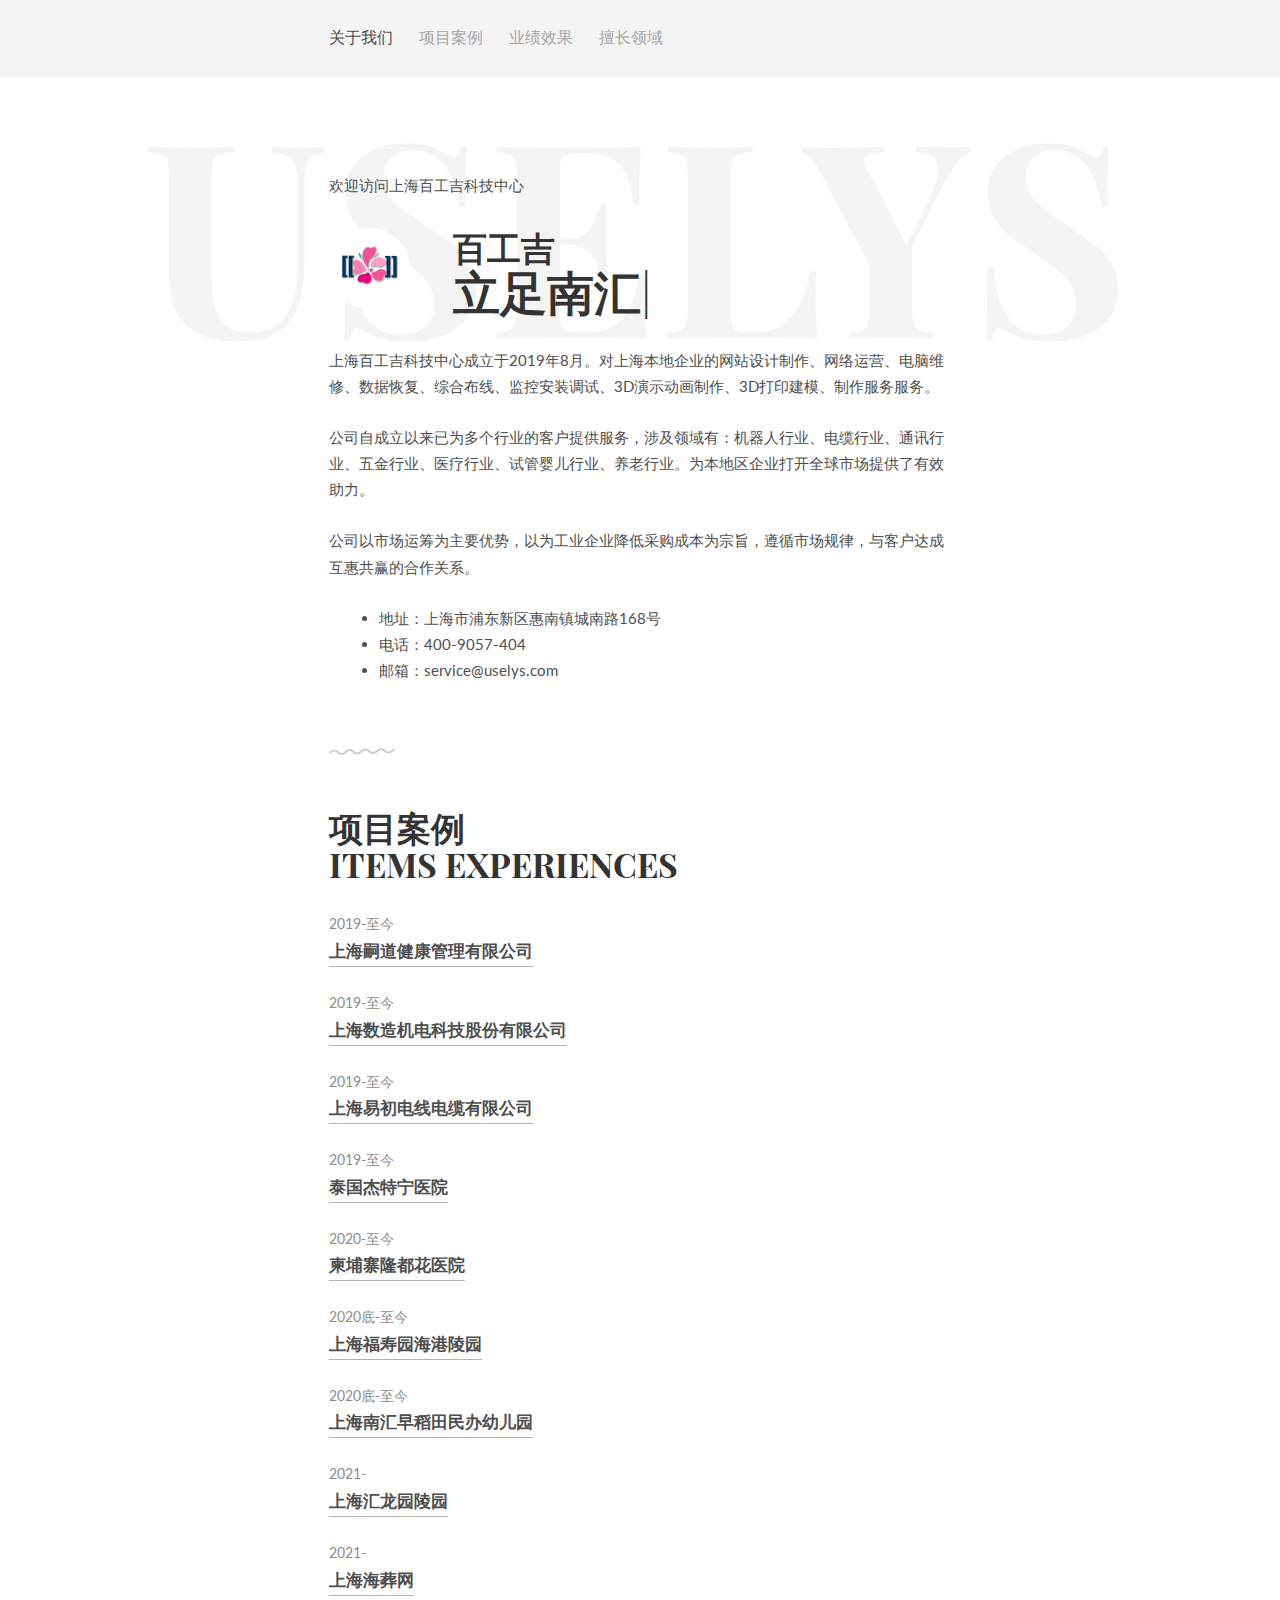
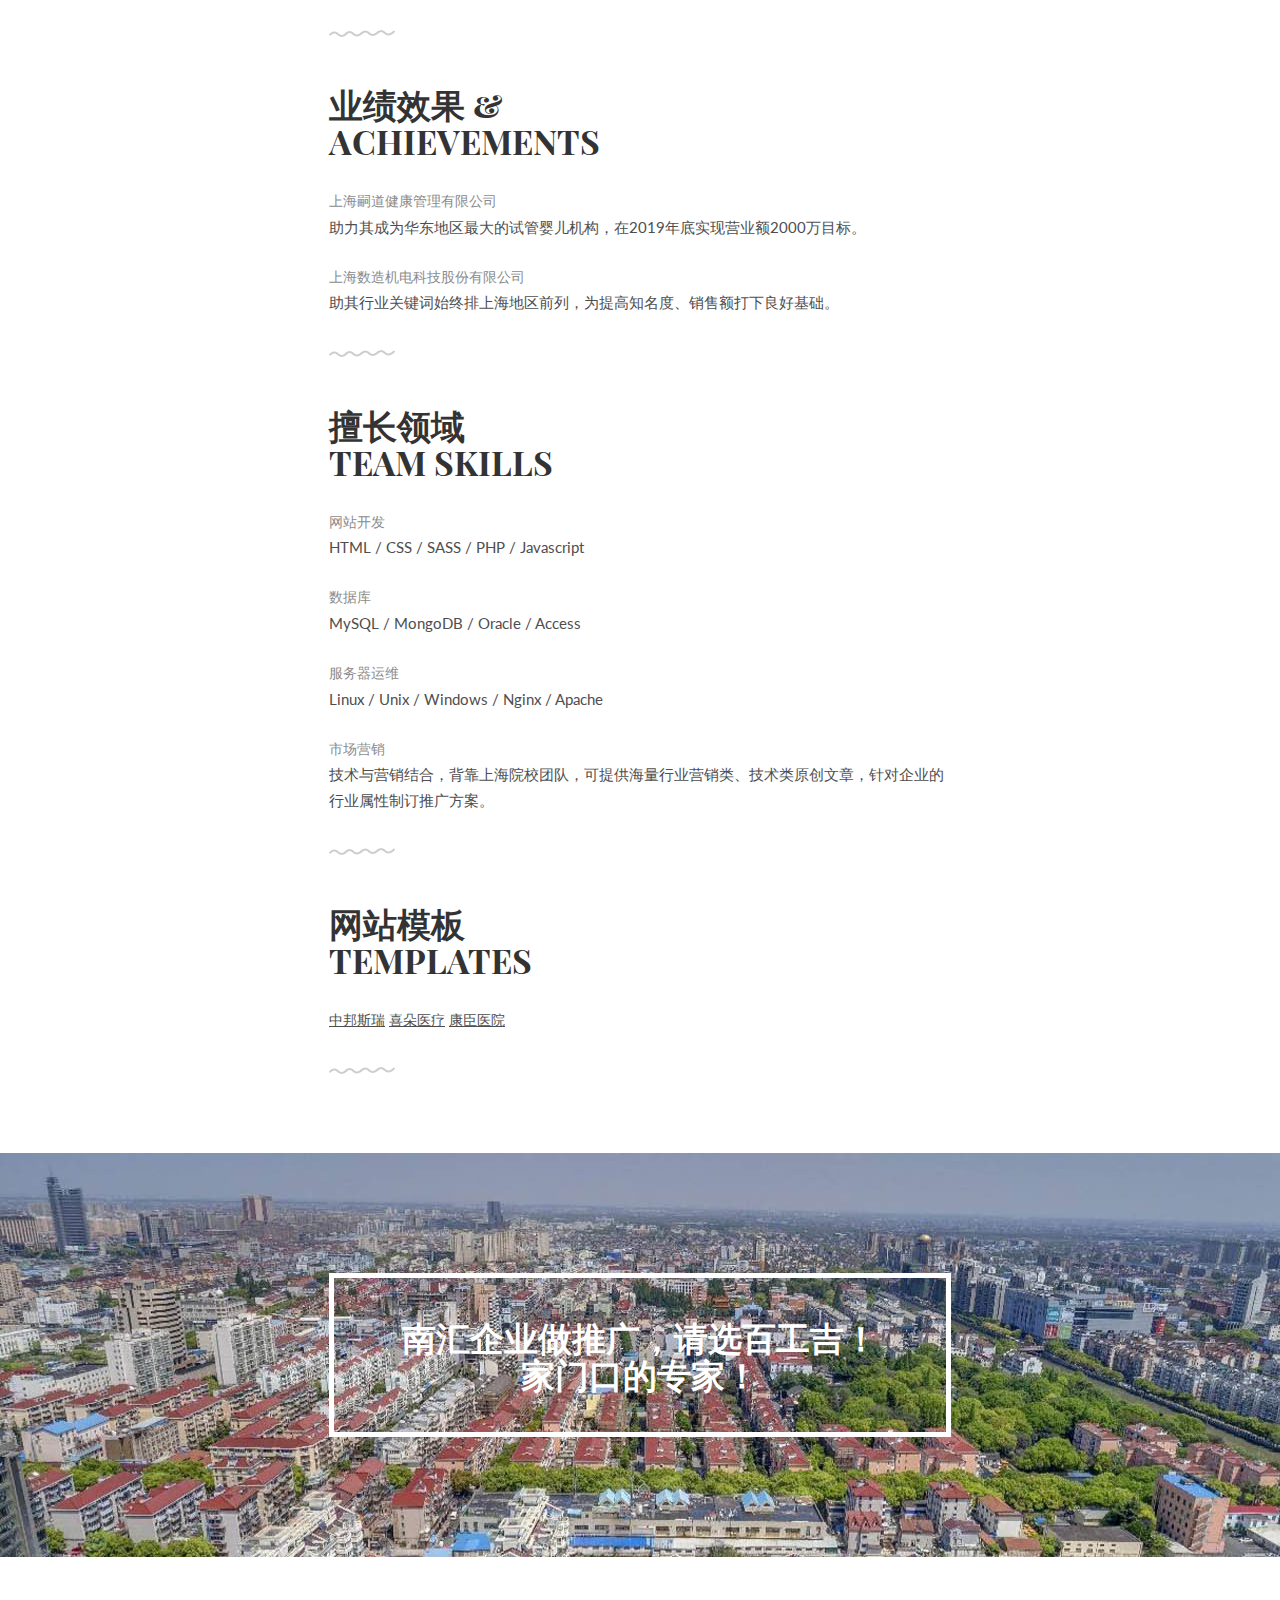
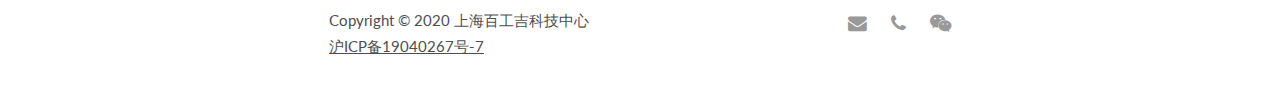
==== commit 23788cb9: "Update index.html" ====
--- a/index.html
+++ b/index.html
@@ -154,7 +154,7 @@
 	<div class="container">
 		<h1>网站模板<br>Templates</h1>
 		<ul class="skill-list list-flat">
-			<li><a href="https://demo000001.uselys.com">中邦斯瑞</a> <a href="https://demo000002.uselys.com">喜朵医疗</a></li>
+			<li><a href="https://demo000001.uselys.com">中邦斯瑞</a> <a href="https://demo000002.uselys.com">喜朵医疗</a> <a href="https://demo000003.uselys.com">康臣医院</a></li>
 			
 		</ul>
 
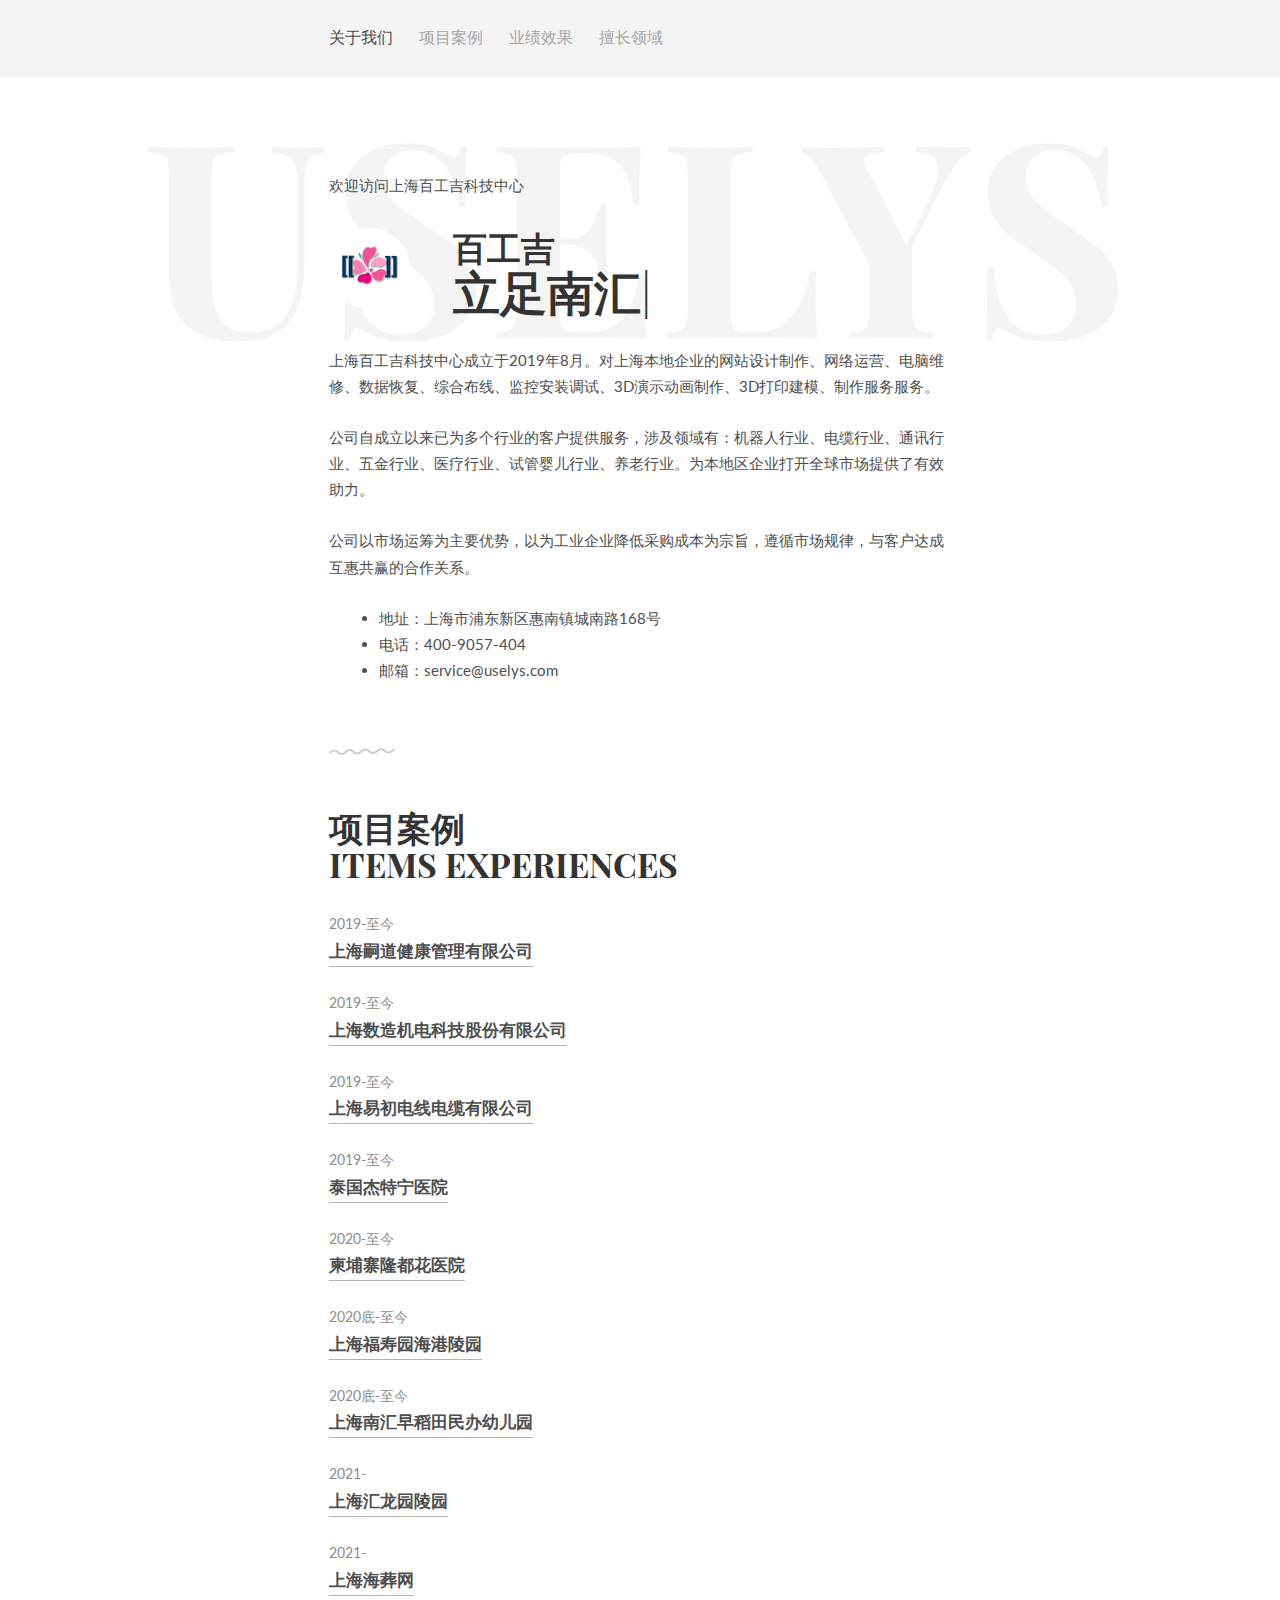
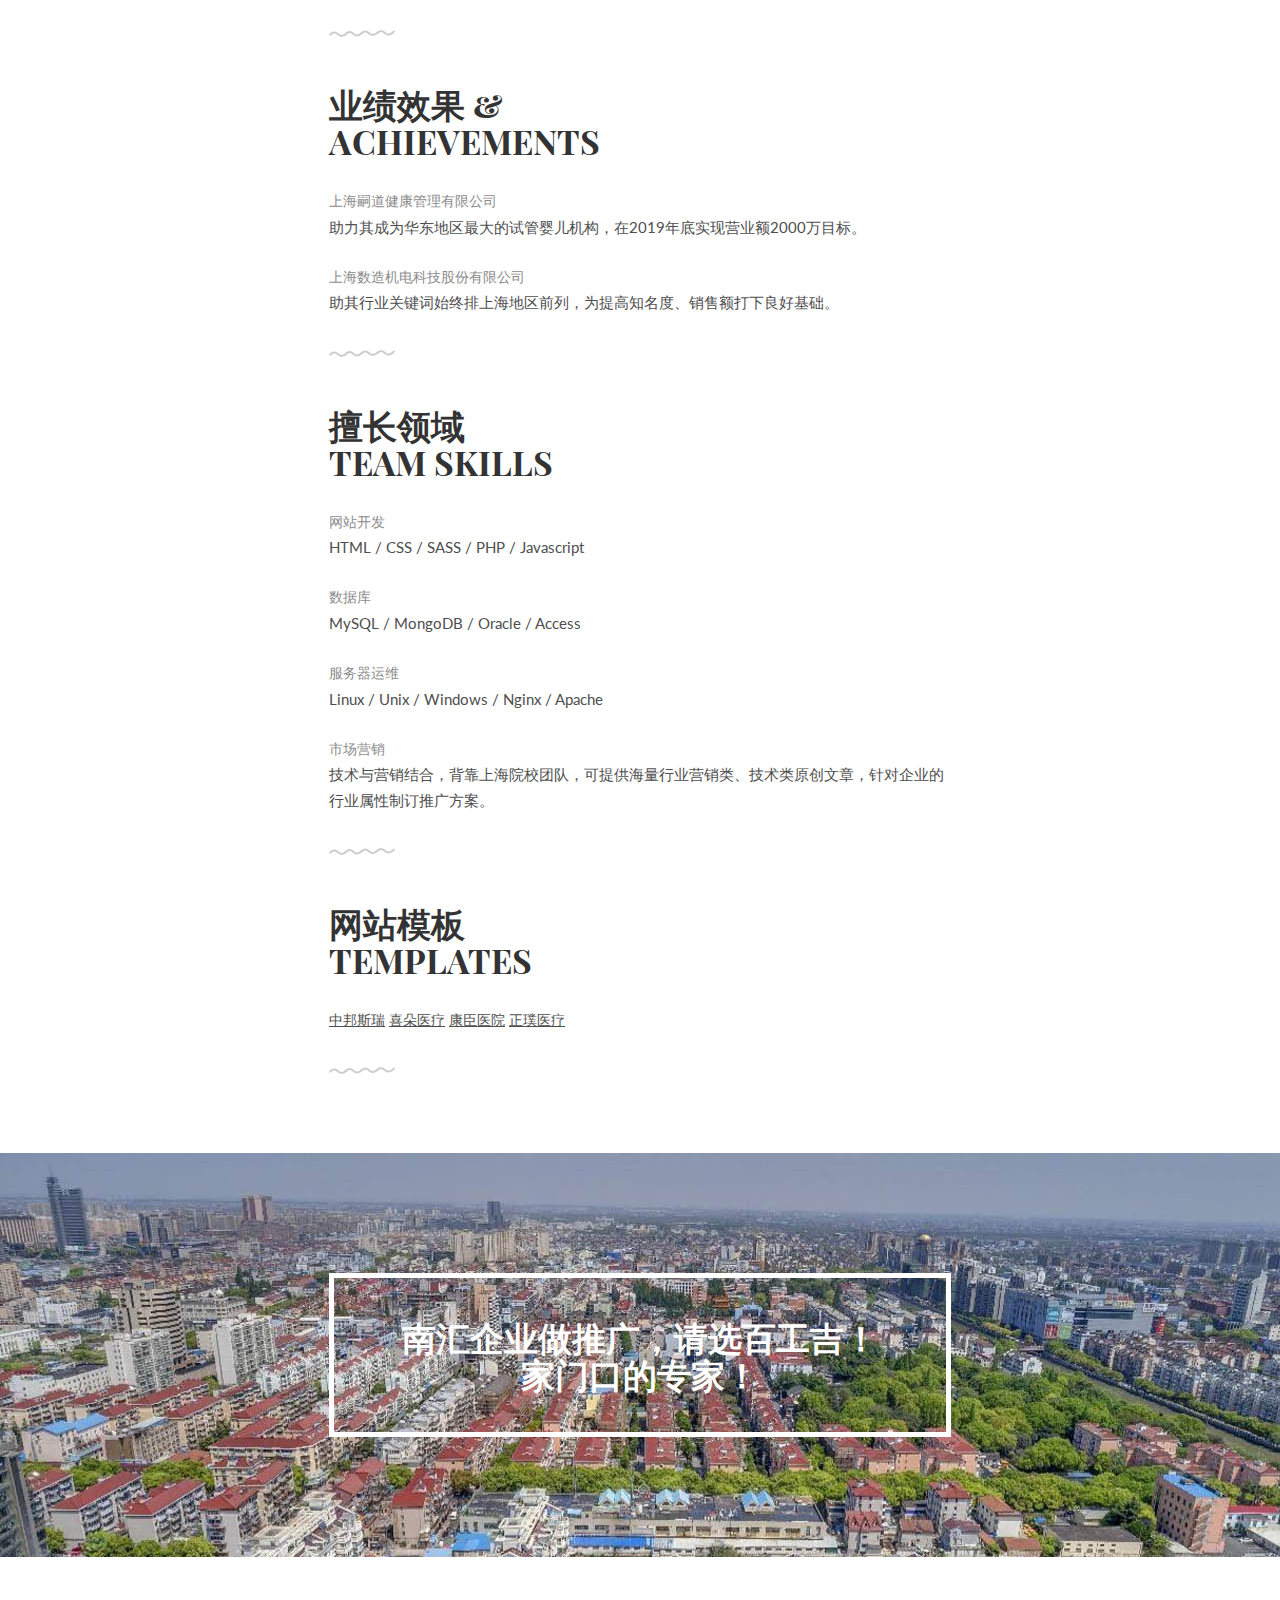
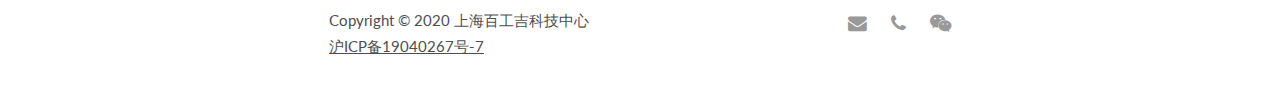
==== commit 20808f37: "Update index.html" ====
--- a/index.html
+++ b/index.html
@@ -154,7 +154,7 @@
 	<div class="container">
 		<h1>网站模板<br>Templates</h1>
 		<ul class="skill-list list-flat">
-			<li><a href="https://demo000001.uselys.com">中邦斯瑞</a> <a href="https://demo000002.uselys.com">喜朵医疗</a> <a href="https://demo000003.uselys.com">康臣医院</a></li>
+			<li><a href="https://demo000001.uselys.com">中邦斯瑞</a> <a href="https://demo000002.uselys.com">喜朵医疗</a> <a href="https://demo000003.uselys.com">康臣医院</a> <a href="https://demo000004.uselys.com">正璞医疗</a></li>
 			
 		</ul>
 
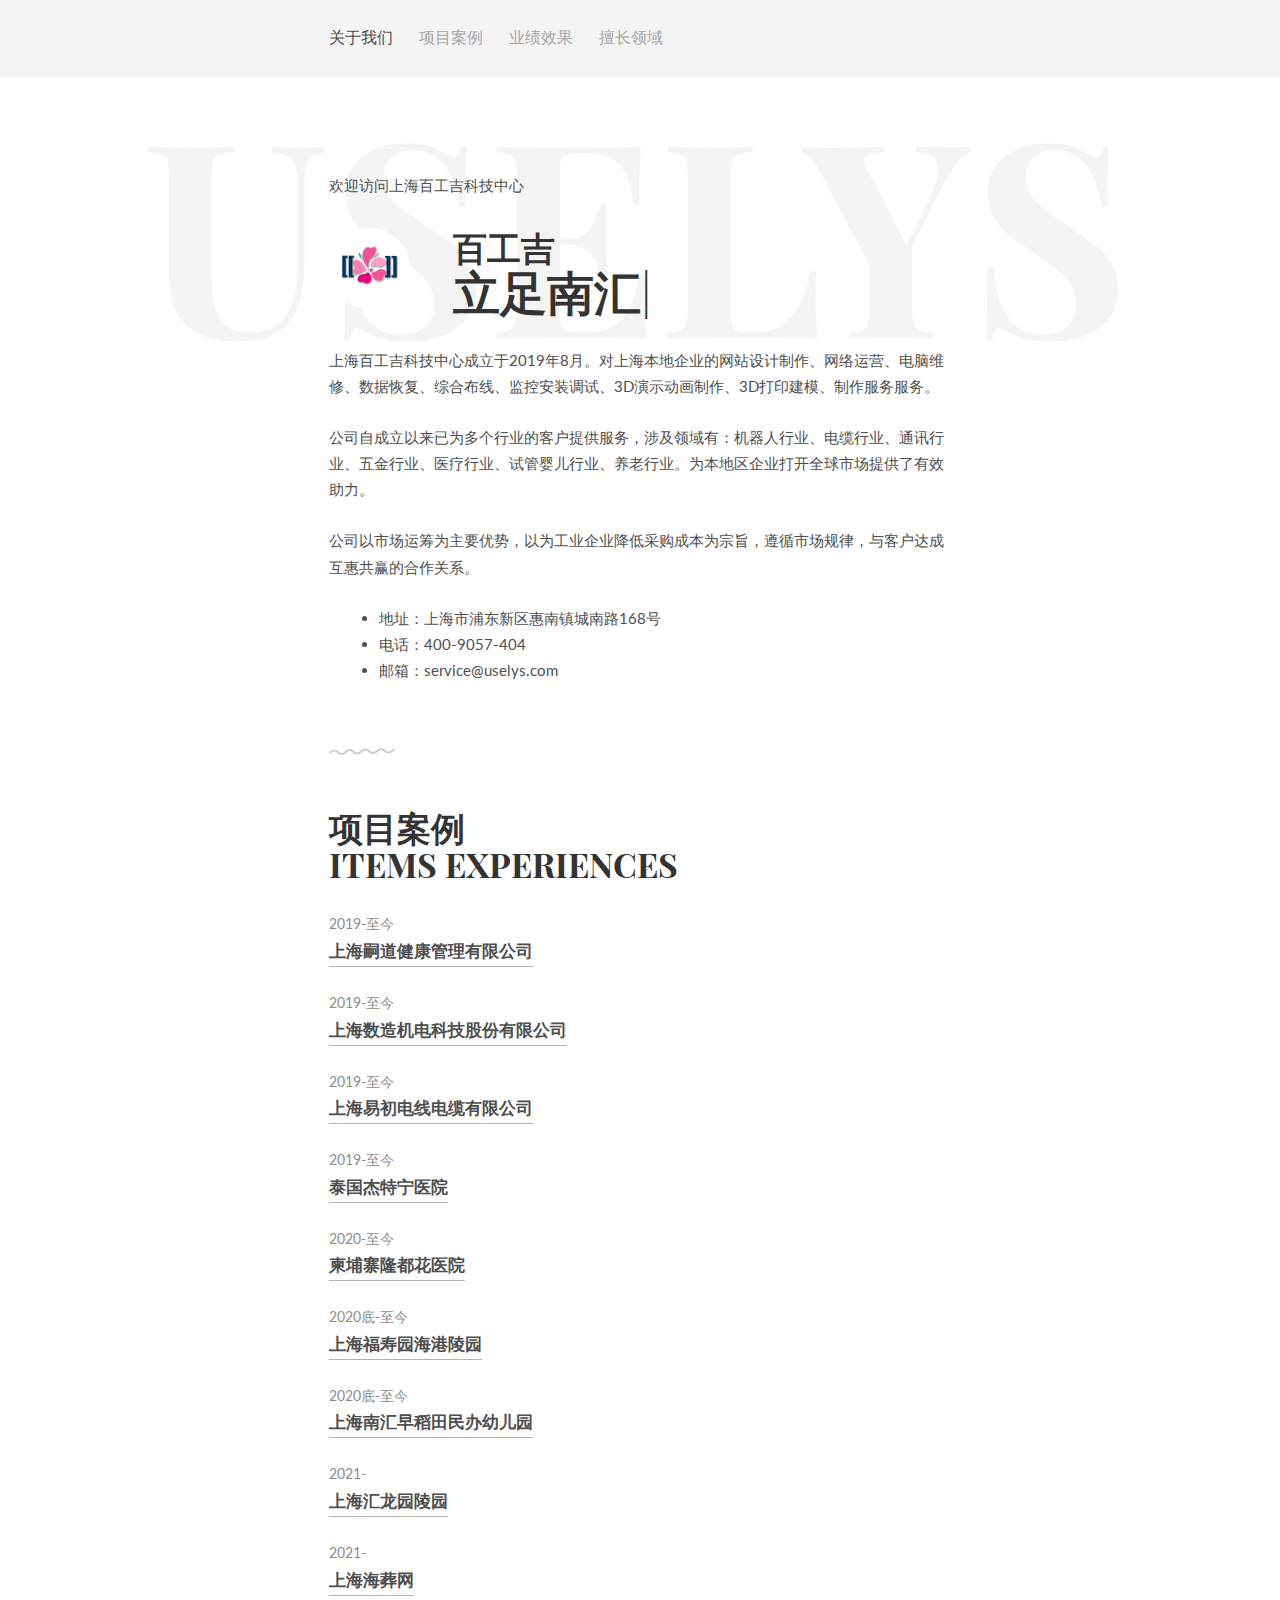
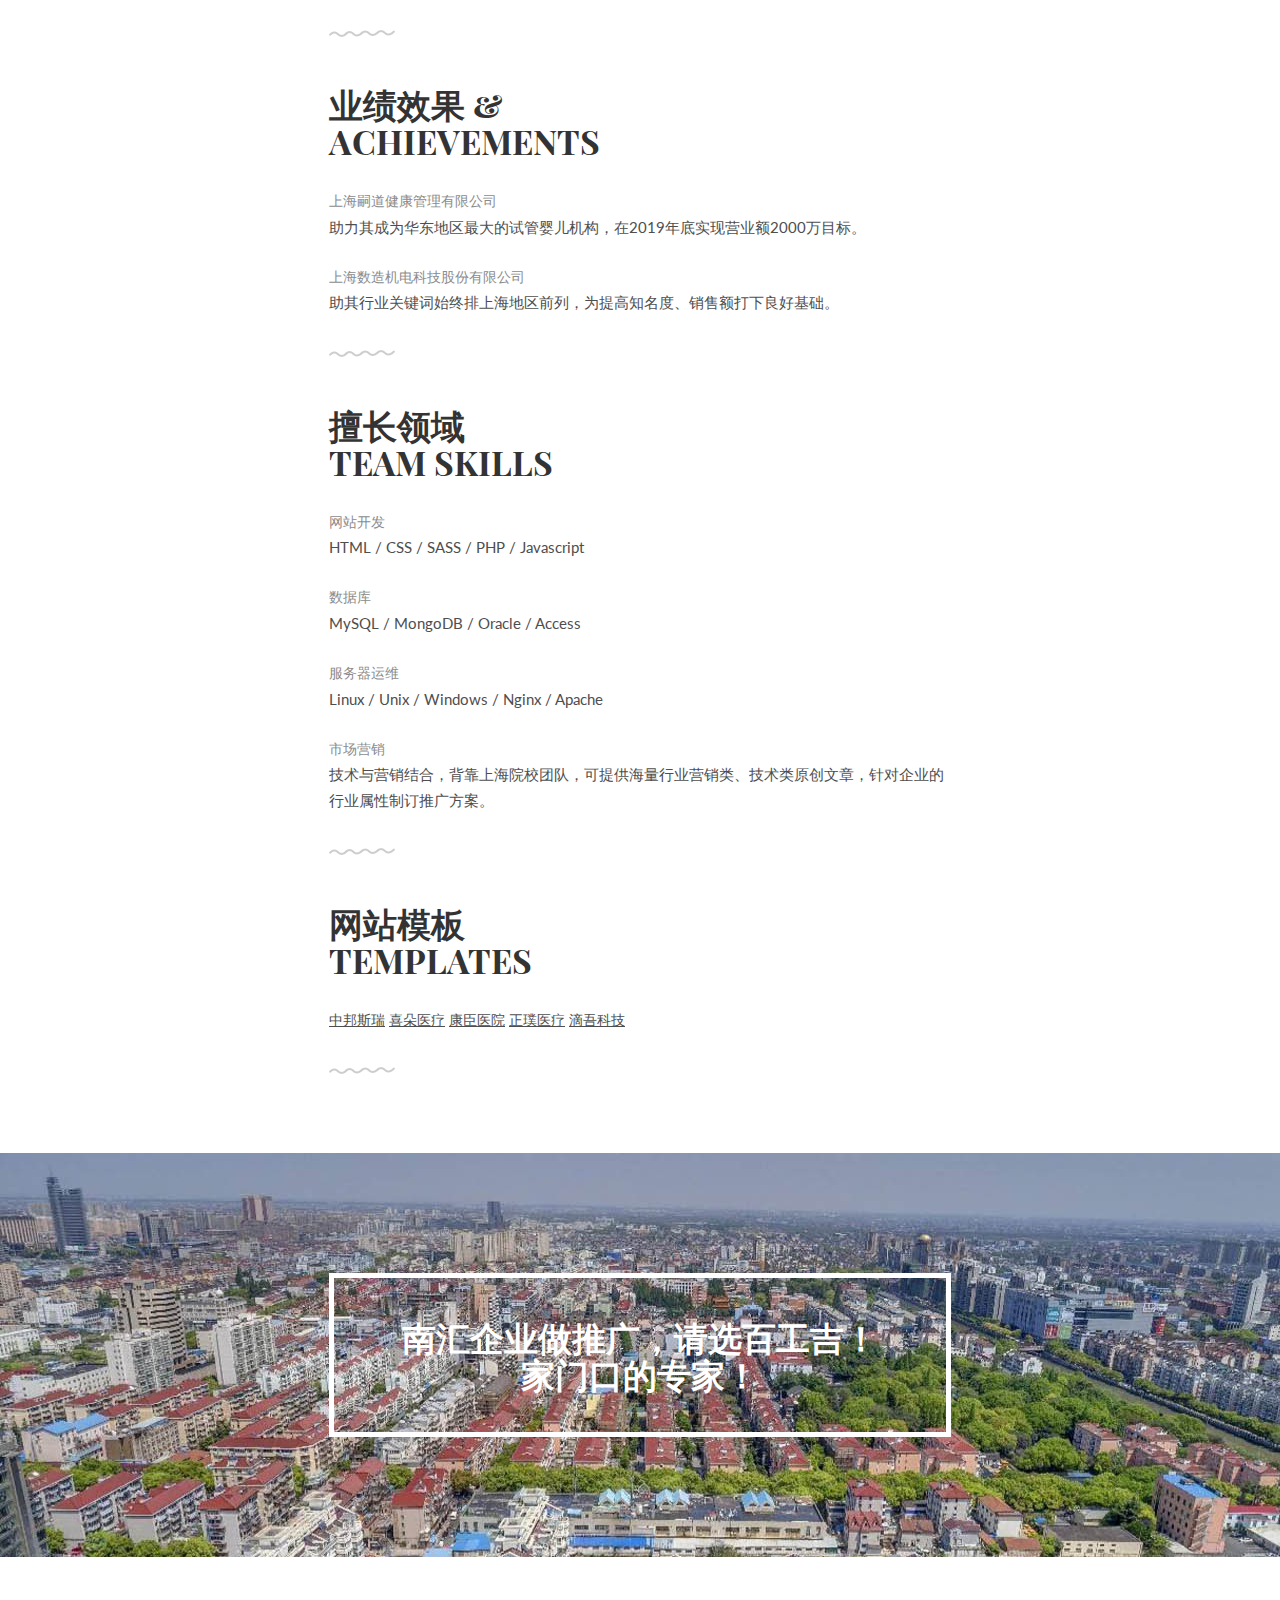
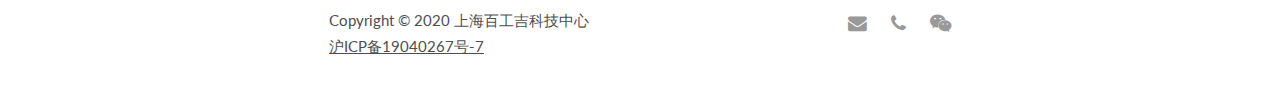
==== commit c90bc360: "Update index.html" ====
--- a/index.html
+++ b/index.html
@@ -154,7 +154,7 @@
 	<div class="container">
 		<h1>网站模板<br>Templates</h1>
 		<ul class="skill-list list-flat">
-			<li><a href="https://demo000001.uselys.com">中邦斯瑞</a> <a href="https://demo000002.uselys.com">喜朵医疗</a> <a href="https://demo000003.uselys.com">康臣医院</a> <a href="https://demo000004.uselys.com">正璞医疗</a></li>
+			<li><a href="https://demo000001.uselys.com">中邦斯瑞</a> <a href="https://demo000002.uselys.com">喜朵医疗</a> <a href="https://demo000003.uselys.com">康臣医院</a> <a href="https://demo000004.uselys.com">正璞医疗</a> <a href="https://demo000005.uselys.com">滴吾科技</a></li>
 			
 		</ul>
 
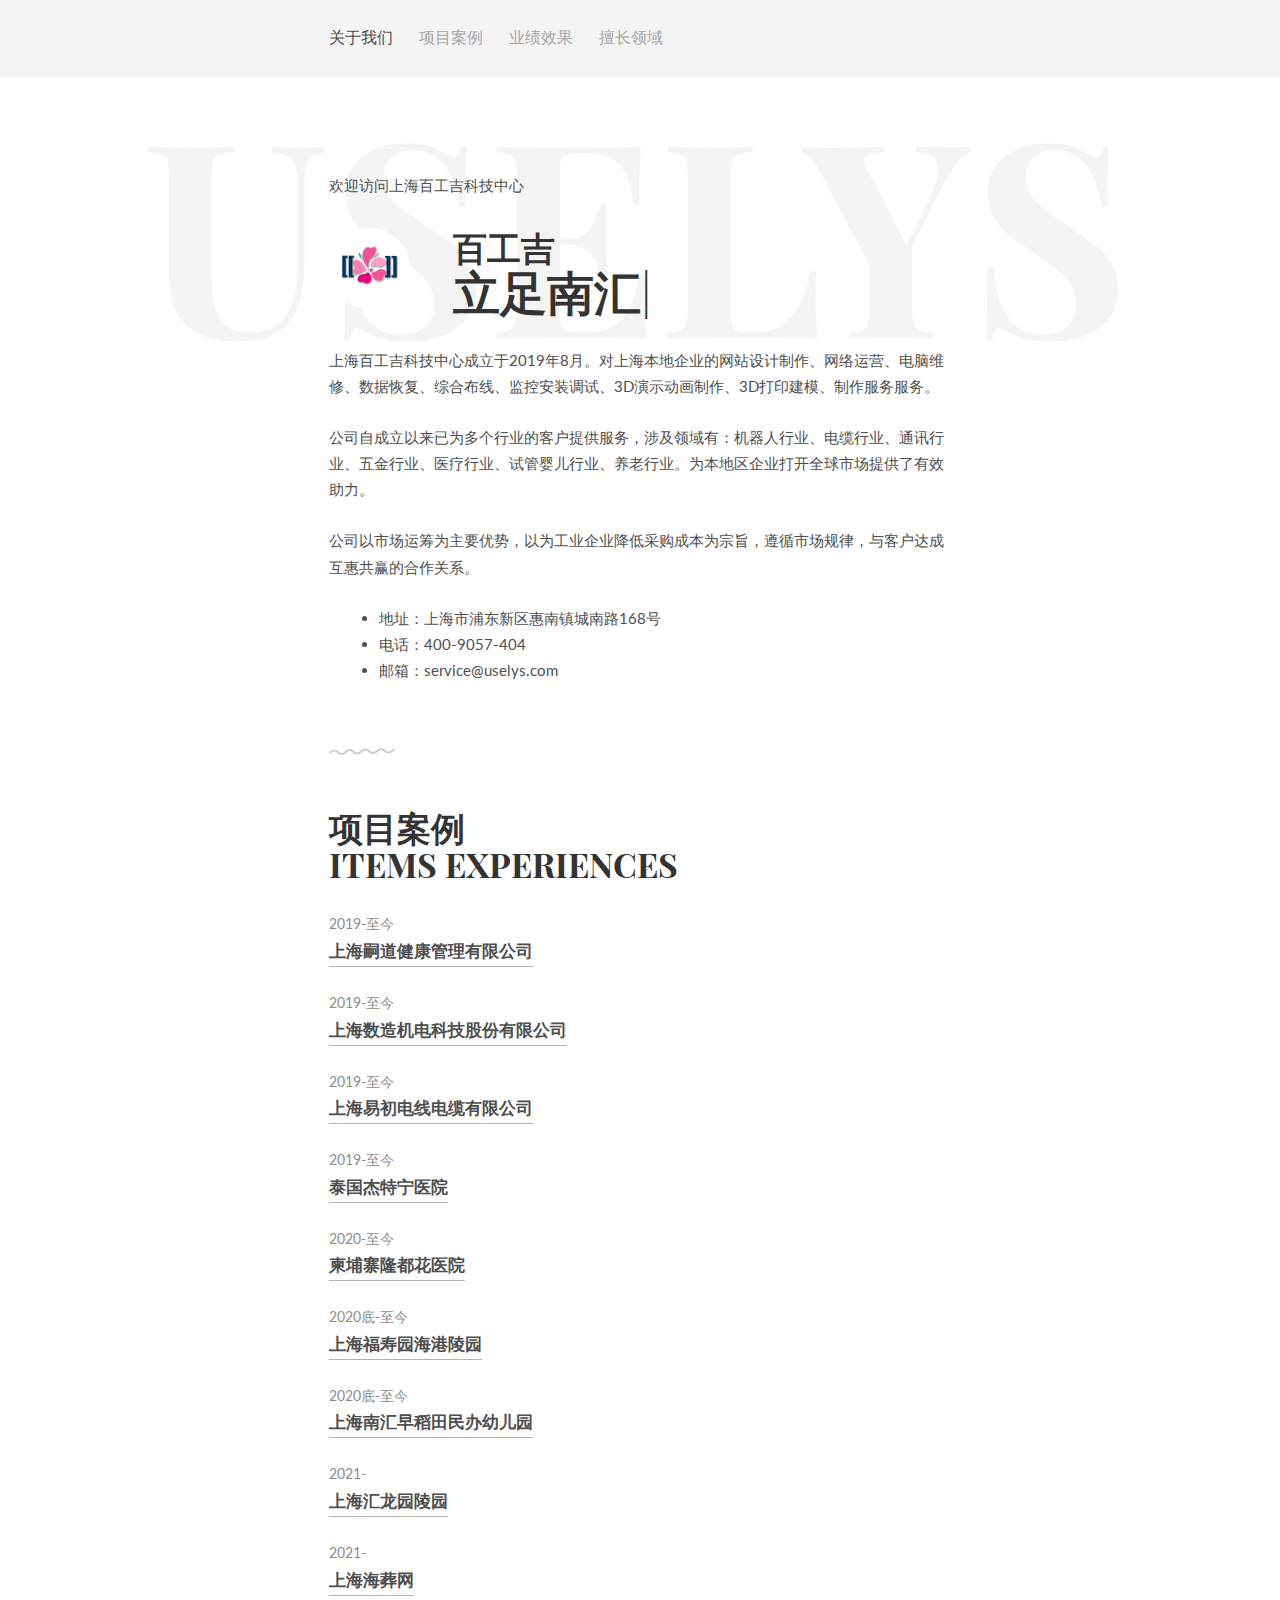
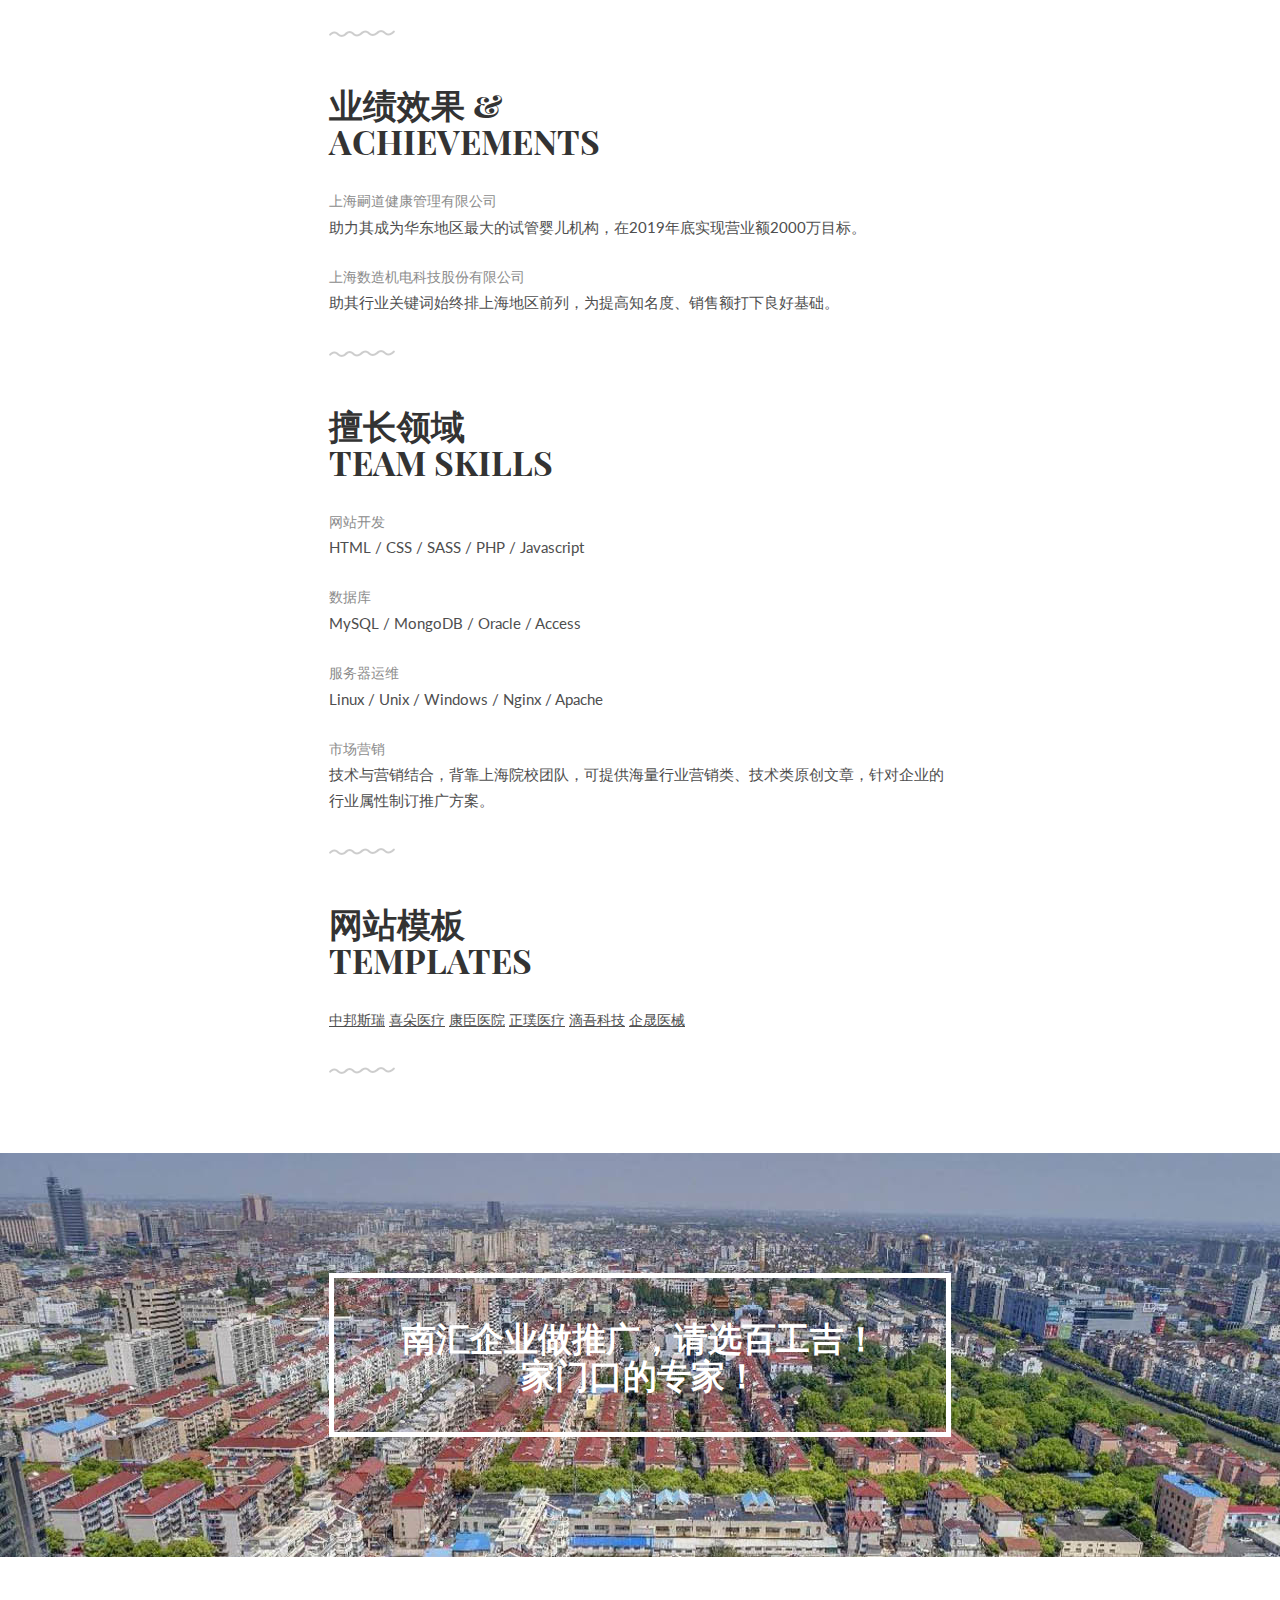
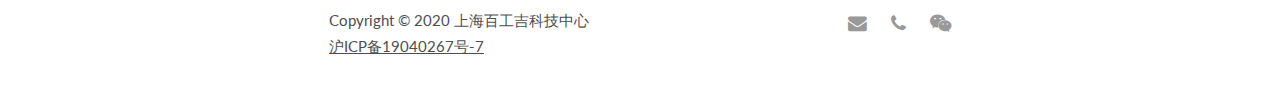
==== commit 00f0fbfb: "Update index.html" ====
--- a/index.html
+++ b/index.html
@@ -154,7 +154,7 @@
 	<div class="container">
 		<h1>网站模板<br>Templates</h1>
 		<ul class="skill-list list-flat">
-			<li><a href="https://demo000001.uselys.com">中邦斯瑞</a> <a href="https://demo000002.uselys.com">喜朵医疗</a> <a href="https://demo000003.uselys.com">康臣医院</a> <a href="https://demo000004.uselys.com">正璞医疗</a> <a href="https://demo000005.uselys.com">滴吾科技</a></li>
+			<li><a href="https://demo000001.uselys.com">中邦斯瑞</a> <a href="https://demo000002.uselys.com">喜朵医疗</a> <a href="https://demo000003.uselys.com">康臣医院</a> <a href="https://demo000004.uselys.com">正璞医疗</a> <a href="https://demo000005.uselys.com">滴吾科技</a> <a href="https://demo000006.uselys.com">企晟医械</a></li>
 			
 		</ul>
 
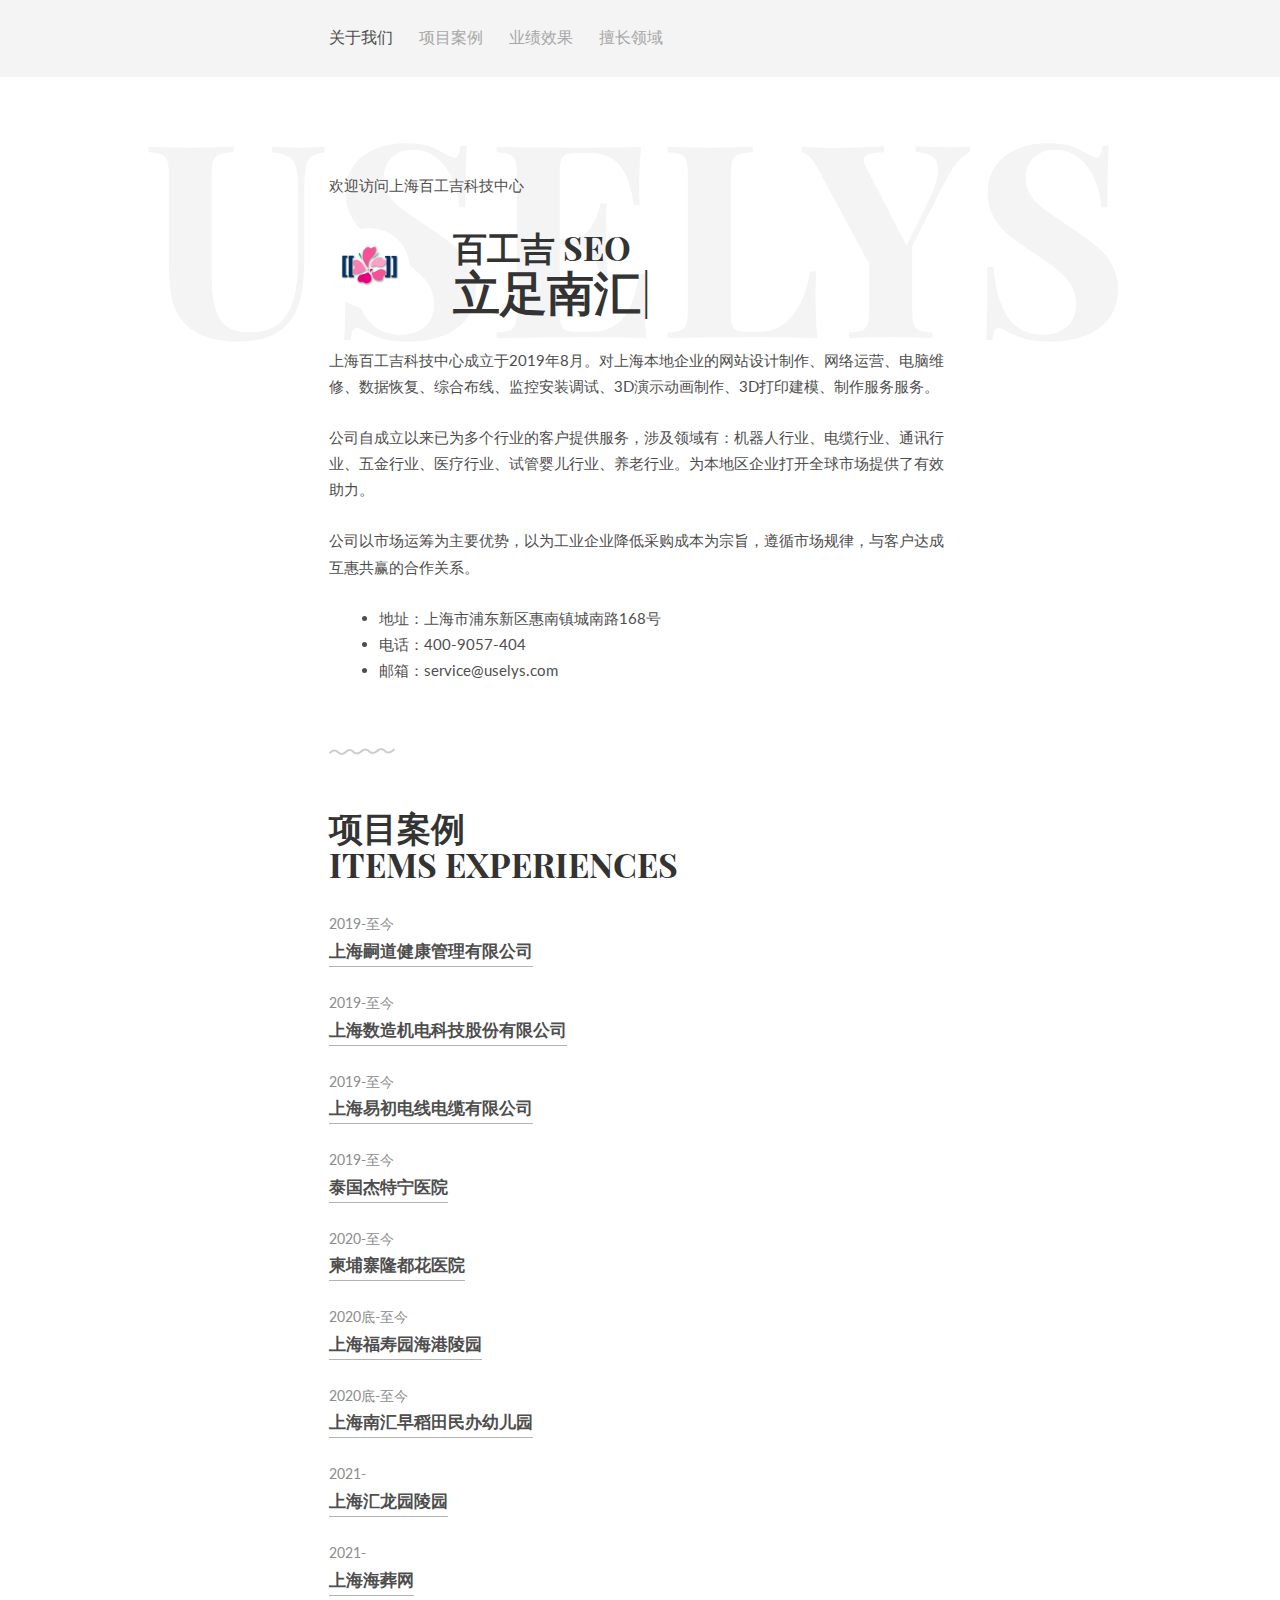
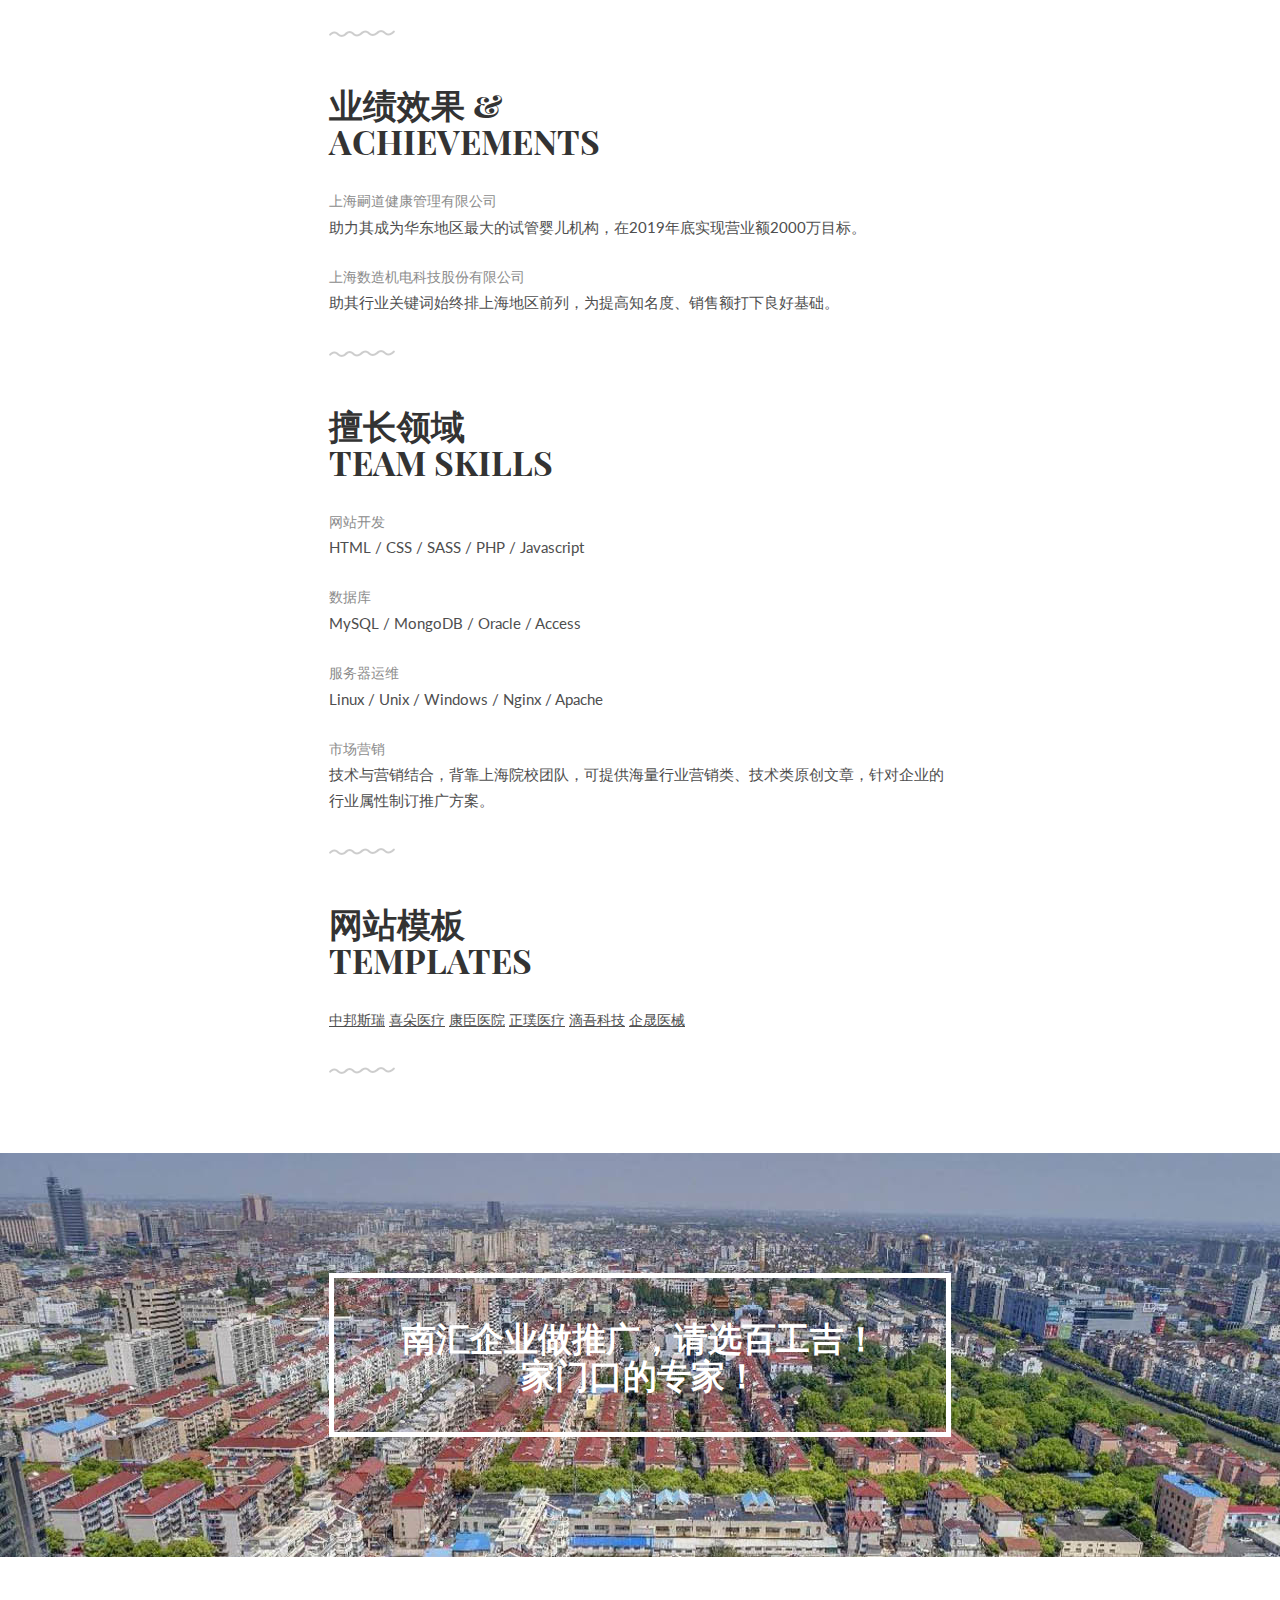
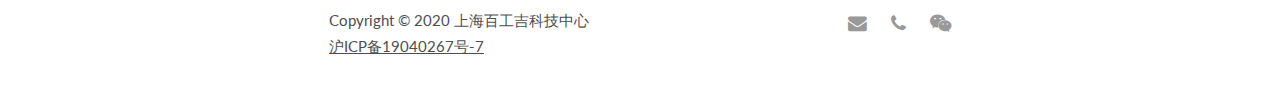
==== commit b899b830: "Update index.html" ====
--- a/index.html
+++ b/index.html
@@ -48,7 +48,7 @@
 				<img src="img/ava.jpg" alt="Avatar">
 			</div>
 			<div class="unit-80">
-				<h1>百工吉<br><span id="typed"></span></h1>
+				<h1>百工吉 SEO<br><span id="typed"></span></h1>
 			</div>
 			<p>
 				上海百工吉科技中心成立于2019年8月。对上海本地企业的网站设计制作、网络运营、电脑维修、数据恢复、综合布线、监控安装调试、3D演示动画制作、3D打印建模、制作服务服务。
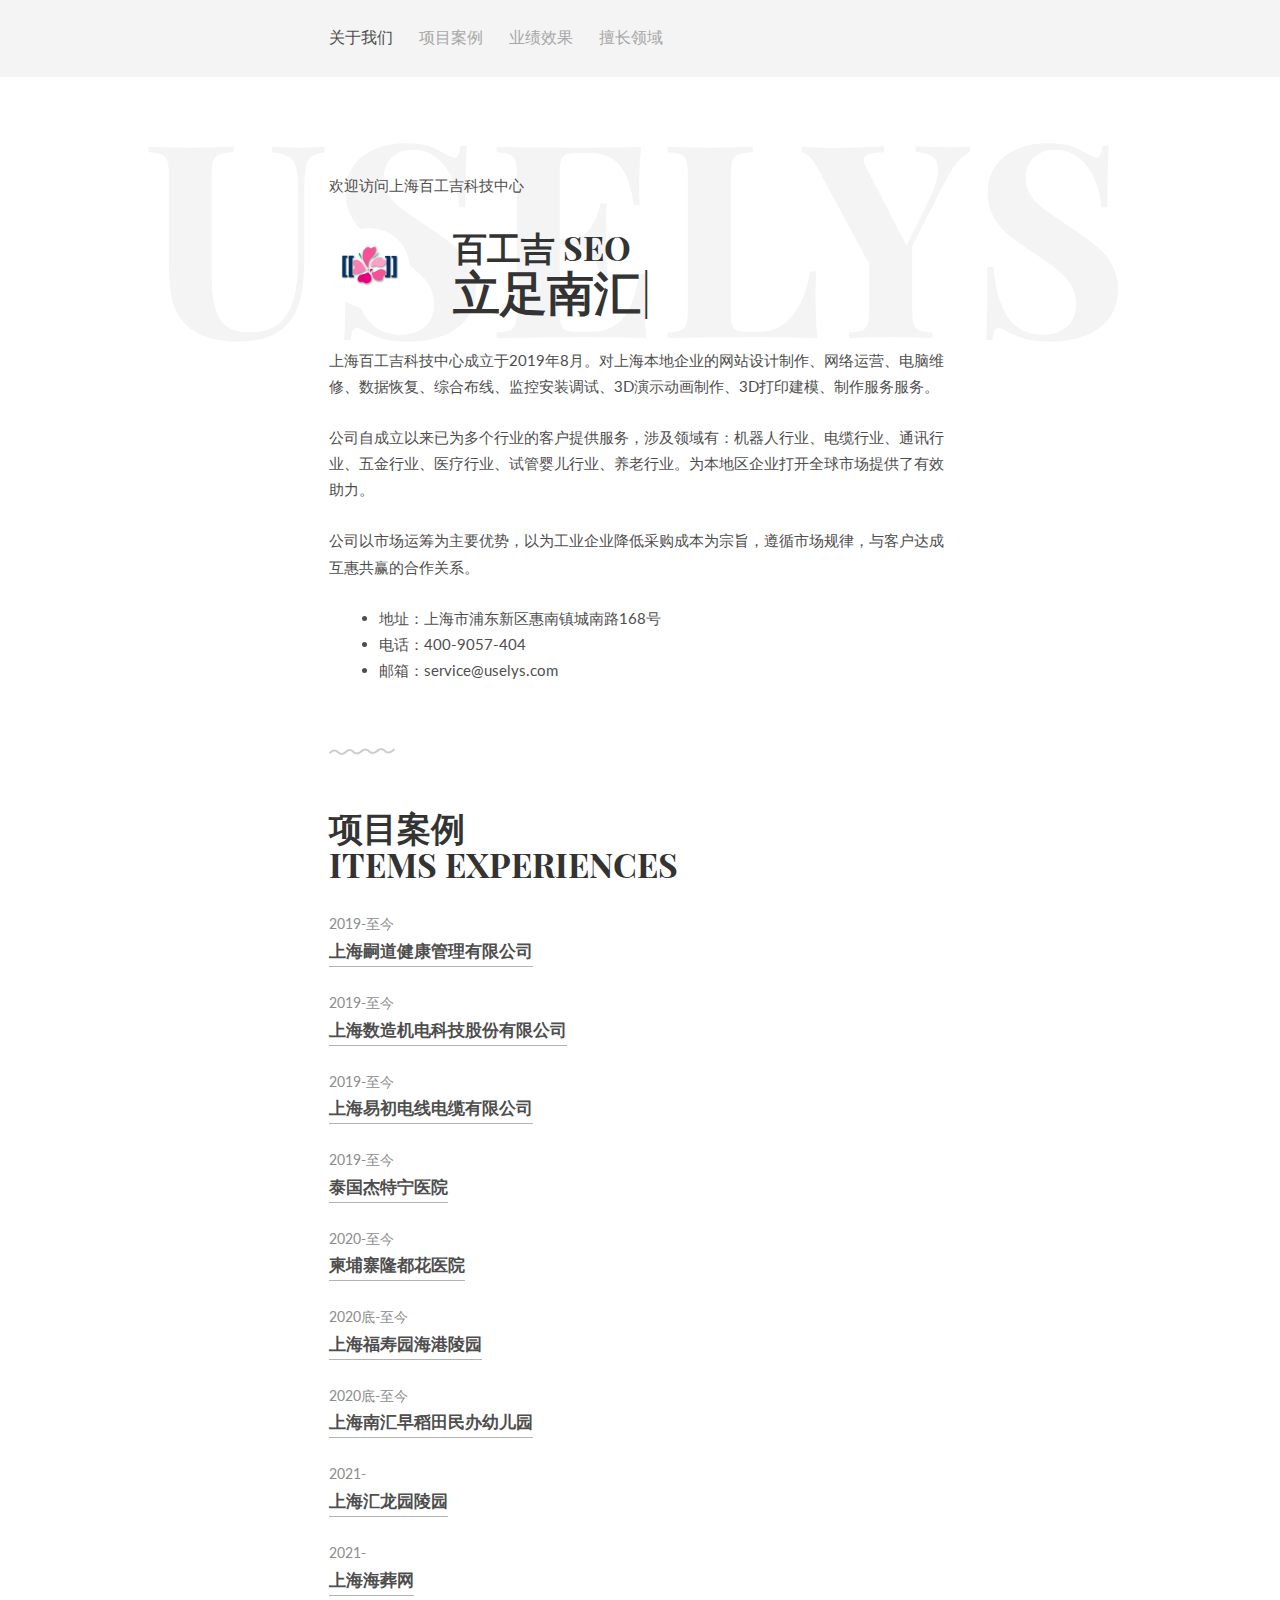
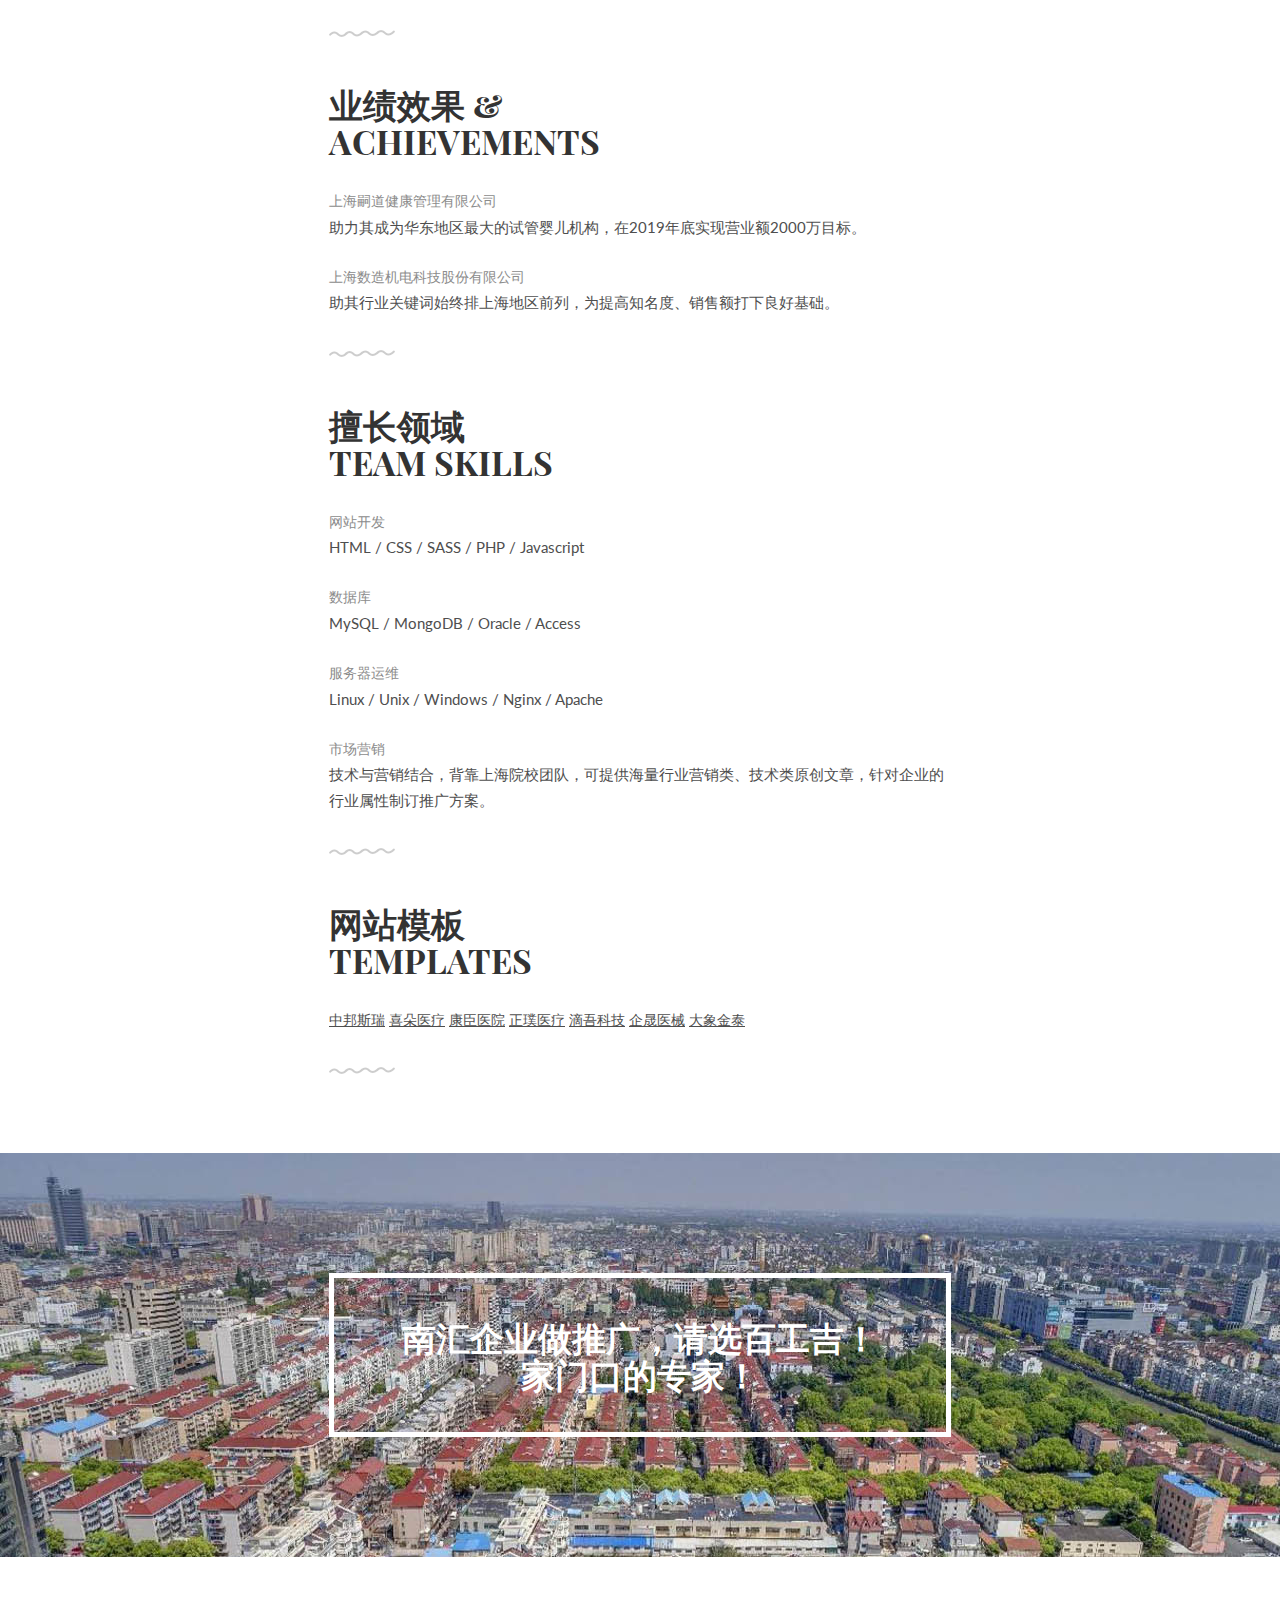
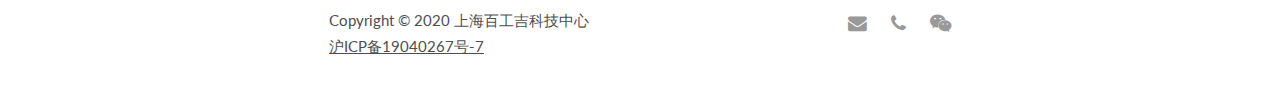
==== commit 84621df8: "Update index.html" ====
--- a/index.html
+++ b/index.html
@@ -154,7 +154,7 @@
 	<div class="container">
 		<h1>网站模板<br>Templates</h1>
 		<ul class="skill-list list-flat">
-			<li><a href="https://demo000001.uselys.com">中邦斯瑞</a> <a href="https://demo000002.uselys.com">喜朵医疗</a> <a href="https://demo000003.uselys.com">康臣医院</a> <a href="https://demo000004.uselys.com">正璞医疗</a> <a href="https://demo000005.uselys.com">滴吾科技</a> <a href="https://demo000006.uselys.com">企晟医械</a></li>
+			<li><a href="https://demo000001.uselys.com">中邦斯瑞</a> <a href="https://demo000002.uselys.com">喜朵医疗</a> <a href="https://demo000003.uselys.com">康臣医院</a> <a href="https://demo000004.uselys.com">正璞医疗</a> <a href="https://demo000005.uselys.com">滴吾科技</a> <a href="https://demo000006.uselys.com">企晟医械</a> <a href="https://demo000007.uselys.com">大象金泰</a></li>
 			
 		</ul>
 
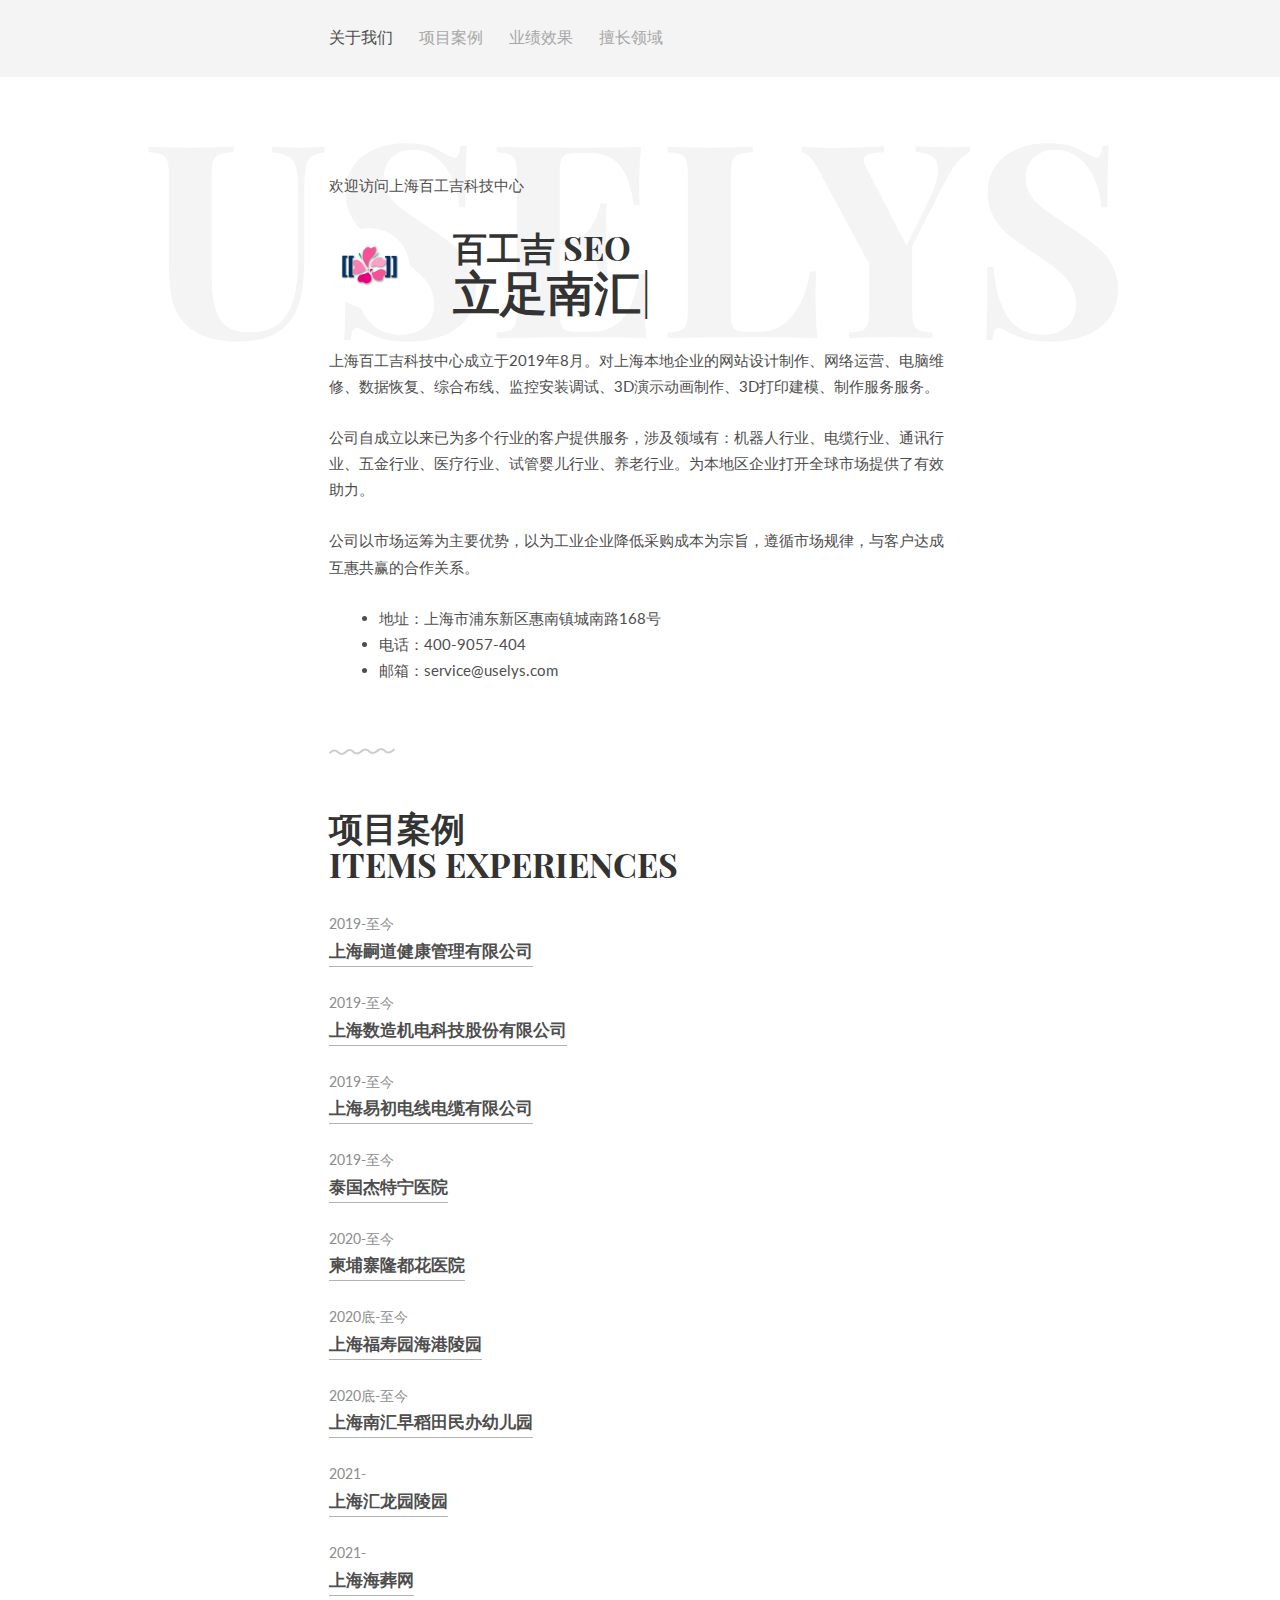
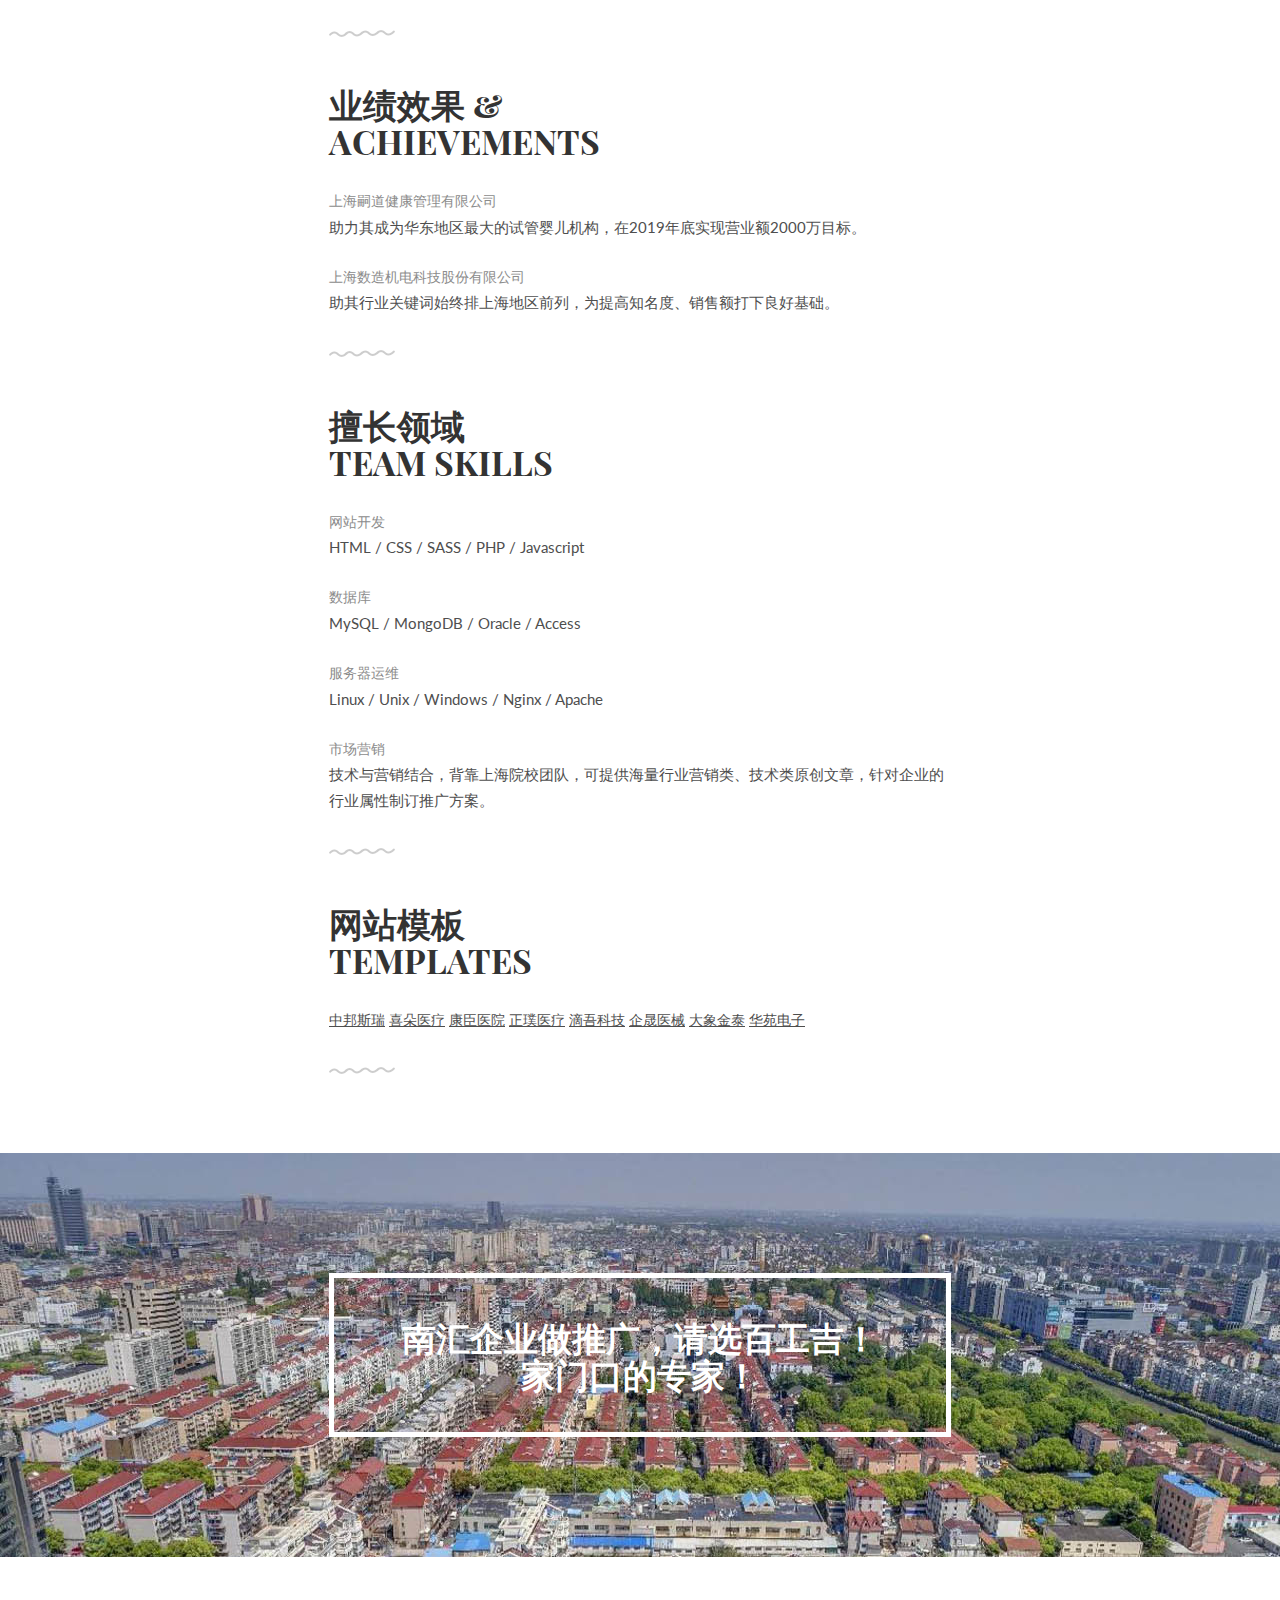
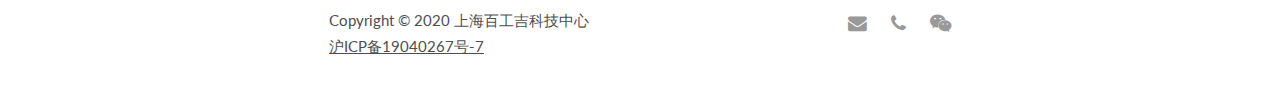
==== commit 6dcbf868: "Update index.html" ====
--- a/index.html
+++ b/index.html
@@ -154,7 +154,7 @@
 	<div class="container">
 		<h1>网站模板<br>Templates</h1>
 		<ul class="skill-list list-flat">
-			<li><a href="https://demo000001.uselys.com">中邦斯瑞</a> <a href="https://demo000002.uselys.com">喜朵医疗</a> <a href="https://demo000003.uselys.com">康臣医院</a> <a href="https://demo000004.uselys.com">正璞医疗</a> <a href="https://demo000005.uselys.com">滴吾科技</a> <a href="https://demo000006.uselys.com">企晟医械</a> <a href="https://demo000007.uselys.com">大象金泰</a></li>
+			<li><a href="https://demo000001.uselys.com">中邦斯瑞</a> <a href="https://demo000002.uselys.com">喜朵医疗</a> <a href="https://demo000003.uselys.com">康臣医院</a> <a href="https://demo000004.uselys.com">正璞医疗</a> <a href="https://demo000005.uselys.com">滴吾科技</a> <a href="https://demo000006.uselys.com">企晟医械</a> <a href="https://demo000007.uselys.com">大象金泰</a> <a href="https://demo000008.uselys.com">华苑电子</a></li>
 			
 		</ul>
 
